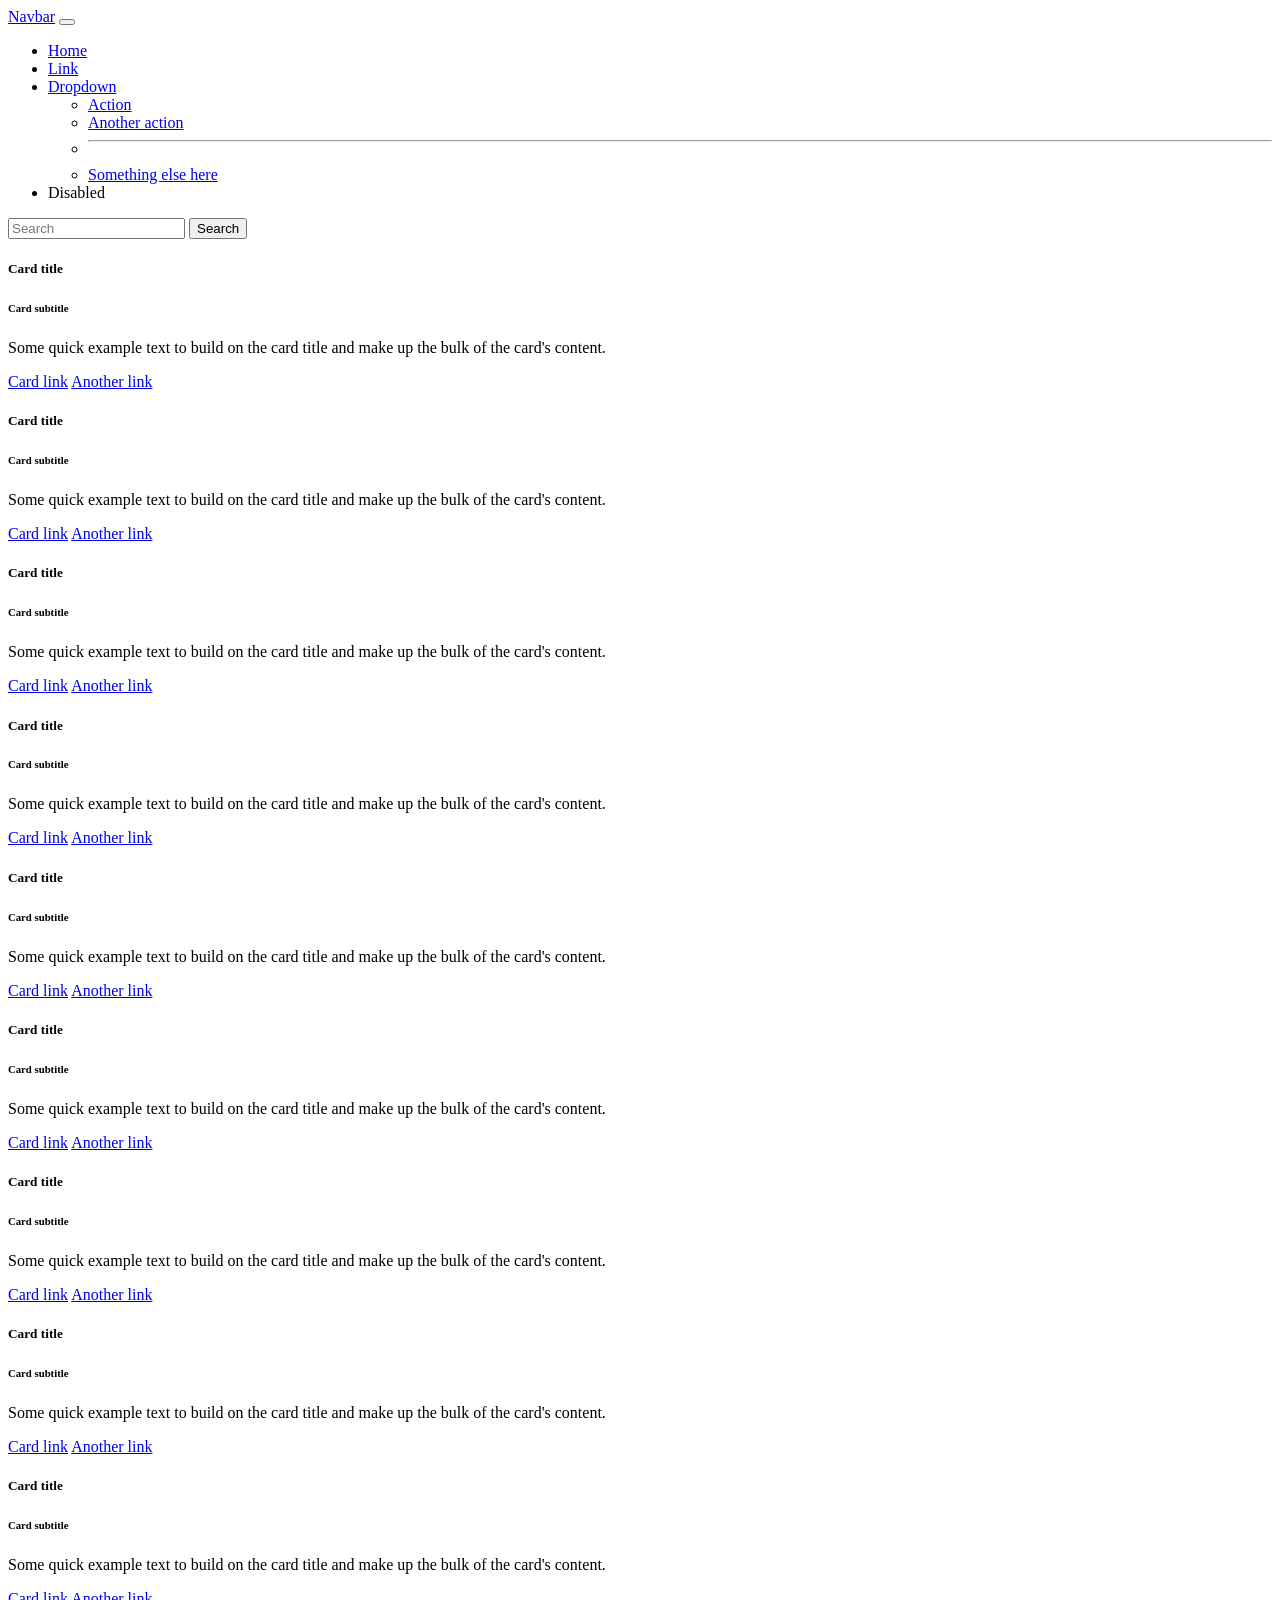
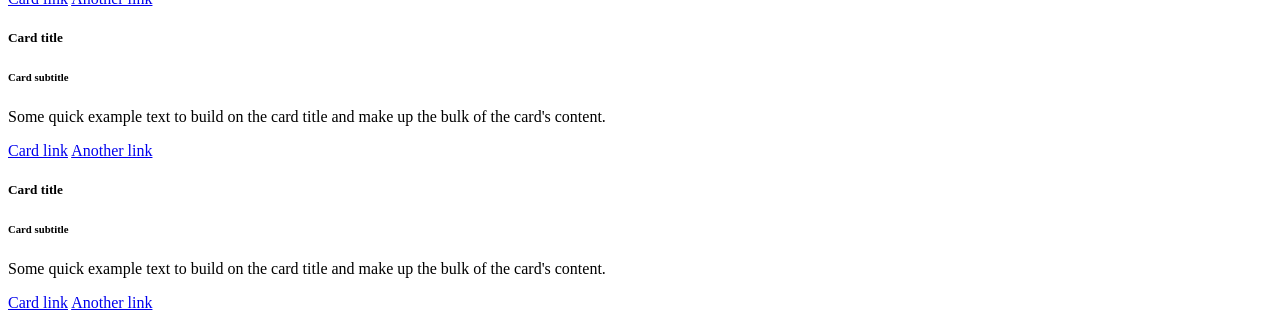
==== restorn/index.html @ 9eb78f7f "commit v1" ====
<!DOCTYPE html>
<html lang="en">
<head>
    <meta charset="UTF-8">
    <meta name="viewport" content="width=device-width, initial-scale=1.0">
    <title>Document</title>

    <!-- css files -->
     <link href="css/all.min.css" rel="stylesheet">
     <link href="css/bootstrap.min.css" rel="stylesheet">
     <link href="css/index.css" rel="styleshet">
</head>
<body>
    <main>
      <!-- start header -->
      <header class="header" id="header">
        <!-- start nav -->
        <nav class="navbar navbar-expand-lg bg-body-tertiary">
        <div class="container">
          <a class="navbar-brand" href="#">Navbar</a>
          <button class="navbar-toggler" type="button" data-bs-toggle="collapse" data-bs-target="#navbarSupportedContent" aria-controls="navbarSupportedContent" aria-expanded="false" aria-label="Toggle navigation">
            <span class="navbar-toggler-icon"></span>
          </button>
          <div class="collapse navbar-collapse" id="navbarSupportedContent">
            <ul class="navbar-nav me-auto mb-2 mb-lg-0">
              <li class="nav-item">
                <a class="nav-link active" aria-current="page" href="#">Home</a>
              </li>
              <li class="nav-item">
                <a class="nav-link" href="#">Link</a>
              </li>
              <li class="nav-item dropdown">
                <a class="nav-link dropdown-toggle" href="#" role="button" data-bs-toggle="dropdown" aria-expanded="false">
                  Dropdown
                </a>
                <ul class="dropdown-menu">
                  <li><a class="dropdown-item" href="#">Action</a></li>
                  <li><a class="dropdown-item" href="#">Another action</a></li>
                  <li><hr class="dropdown-divider"></li>
                  <li><a class="dropdown-item" href="#">Something else here</a></li>
                </ul>
              </li>
              <li class="nav-item">
                <a class="nav-link disabled" aria-disabled="true">Disabled</a>
              </li>
            </ul>
            <form class="d-flex" role="search">
              <input class="form-control me-2" type="search" placeholder="Search" aria-label="Search">
              <button class="btn btn-outline-success" type="submit">Search</button>
            </form>
          </div>
        </div>
        </nav>
        <!-- end nav -->

        <!-- start carousel -->
        <div class="carousel">
          <div class="container">
            <div class="row">

              <!-- content -->
               <div class="content">

               </div>

              <!-- image animation -->
               <div class="image-ani">

               </div> 
            </div>
          </div>
        </div>
        <!-- end carousel -->
      </header>
      <!-- end header -->

      <!-- start service -->
       <section class="service" id="service">
        <div class="container">
          <div class="row">

            <!-- service-card -->
             <div class="service-card d-flex flex-column flex-md-row gap-3">
              <div class="card" col-12 col-md-6 col-lg-3 border-0">
                <div class="card-body">
                  <h5 class="card-title">Card title</h5>
                  <h6 class="card-subtitle mb-2 text-body-secondary">Card subtitle</h6>
                  <p class="card-text">Some quick example text to build on the card title and make up the bulk of the card's content.</p>
                  <a href="#" class="card-link">Card link</a>
                  <a href="#" class="card-link">Another link</a>
                </div>
              </div>
              <div class="card" col-12 col-md-6 col-lg-3 border-0>
                <div class="card-body">
                  <h5 class="card-title">Card title</h5>
                  <h6 class="card-subtitle mb-2 text-body-secondary">Card subtitle</h6>
                  <p class="card-text">Some quick example text to build on the card title and make up the bulk of the card's content.</p>
                  <a href="#" class="card-link">Card link</a>
                  <a href="#" class="card-link">Another link</a>
                </div>
              </div>
              <div class="card" col-12 col-md-6 col-lg-3 border-0>
                <div class="card-body">
                  <h5 class="card-title">Card title</h5>
                  <h6 class="card-subtitle mb-2 text-body-secondary">Card subtitle</h6>
                  <p class="card-text">Some quick example text to build on the card title and make up the bulk of the card's content.</p>
                  <a href="#" class="card-link">Card link</a>
                  <a href="#" class="card-link">Another link</a>
                </div>
              </div>
              <div class="card" col-12 col-md-6 col-lg-3 border-0>
                <div class="card-body">
                  <h5 class="card-title">Card title</h5>
                  <h6 class="card-subtitle mb-2 text-body-secondary">Card subtitle</h6>
                  <p class="card-text">Some quick example text to build on the card title and make up the bulk of the card's content.</p>
                  <a href="#" class="card-link">Card link</a>
                  <a href="#" class="card-link">Another link</a>
                </div>
              </div>
             </div>
          </div>
        </div>
       </section>

      <!-- start about -->
       <section class="about" id="about">
        <div class="container">
          <div class="row">

            <!-- div -->
            <div>
              <!-- grid -->
              <div class="grid">

              </div>

              <!-- welcome to restorn -->
               <div class="welcome">

               </div>
            </div>
            
          </div>
        </div>
       </section>
      <!-- end about -->

      <!-- start menu -->
       <section class="menu" id="menu">
        <div class="container">
          <div class="row">

            <!-- food-menu -->
             <div class="food-menu">

             </div>
          </div>
        </div>
       </section>
      <!-- end menu -->

      <!-- start book -->
       <section class="book" id="book">
        <div class="container">
          <div class="row">

            <!-- booking a table online -->
            <div class="booking">
              <div class="vidoe">

              </div>

              <div class="form">

              </div>
            </div>
          </div>
        </div>
       </section>
      <!-- end book -->

      <!-- start team -->
       <section class="team" id="team">
        <div class="container">
          <div class="row">

            <!-- our masters chefs -->
            <div class="team-member d-flex flex-column flex-md-row gap-3">
              <div class="card" col-12 col-md-6 col-lg-3 border-0">
                <div class="card-body">
                  <h5 class="card-title">Card title</h5>
                  <h6 class="card-subtitle mb-2 text-body-secondary">Card subtitle</h6>
                  <p class="card-text">Some quick example text to build on the card title and make up the bulk of the card's content.</p>
                  <a href="#" class="card-link">Card link</a>
                  <a href="#" class="card-link">Another link</a>
                </div>
              </div>
              <div class="card" col-12 col-md-6 col-lg-3 border-0>
                <div class="card-body">
                  <h5 class="card-title">Card title</h5>
                  <h6 class="card-subtitle mb-2 text-body-secondary">Card subtitle</h6>
                  <p class="card-text">Some quick example text to build on the card title and make up the bulk of the card's content.</p>
                  <a href="#" class="card-link">Card link</a>
                  <a href="#" class="card-link">Another link</a>
                </div>
              </div>
              <div class="card" col-12 col-md-6 col-lg-3 border-0>
                <div class="card-body">
                  <h5 class="card-title">Card title</h5>
                  <h6 class="card-subtitle mb-2 text-body-secondary">Card subtitle</h6>
                  <p class="card-text">Some quick example text to build on the card title and make up the bulk of the card's content.</p>
                  <a href="#" class="card-link">Card link</a>
                  <a href="#" class="card-link">Another link</a>
                </div>
              </div>
              <div class="card" col-12 col-md-6 col-lg-3 border-0>
                <div class="card-body">
                  <h5 class="card-title">Card title</h5>
                  <h6 class="card-subtitle mb-2 text-body-secondary">Card subtitle</h6>
                  <p class="card-text">Some quick example text to build on the card title and make up the bulk of the card's content.</p>
                  <a href="#" class="card-link">Card link</a>
                  <a href="#" class="card-link">Another link</a>
                </div>
              </div>
            </div>
          </div>
        </div>
       </section>
      <!-- end team -->

      <!-- start clients -->
       <section class="clients" id="clients">
        <div class="container">
          <div class="row">
            
            <!-- our clients say -->
            <div class="our-clients d-flex flex-column flex-md-row gap-3">
              <div class="card" col-12 col-lg-4 border-0>
                <div class="card-body">
                  <h5 class="card-title">Card title</h5>
                  <h6 class="card-subtitle mb-2 text-body-secondary">Card subtitle</h6>
                  <p class="card-text">Some quick example text to build on the card title and make up the bulk of the card's content.</p>
                  <a href="#" class="card-link">Card link</a>
                  <a href="#" class="card-link">Another link</a>
                </div>
              </div>
              <div class="card" col-12 col-lg-4 border-0>
                <div class="card-body">
                  <h5 class="card-title">Card title</h5>
                  <h6 class="card-subtitle mb-2 text-body-secondary">Card subtitle</h6>
                  <p class="card-text">Some quick example text to build on the card title and make up the bulk of the card's content.</p>
                  <a href="#" class="card-link">Card link</a>
                  <a href="#" class="card-link">Another link</a>
                </div>
              </div>
              <div class="card" col-12 col-lg-4 border-0>
                <div class="card-body">
                  <h5 class="card-title">Card title</h5>
                  <h6 class="card-subtitle mb-2 text-body-secondary">Card subtitle</h6>
                  <p class="card-text">Some quick example text to build on the card title and make up the bulk of the card's content.</p>
                  <a href="#" class="card-link">Card link</a>
                  <a href="#" class="card-link">Another link</a>
                </div>
              </div>
            </div>
          </div>
        </div>
       </section>
      <!-- end clients -->

      <!-- start footer links -->
       <section class="footer-links" id="footer-links">
        <div class="container">
          <div class="row">

            <!-- links -->
             <div class="links">
              <div class="company"></div>
              <div class="contact"></div>
              <div class="opening"></div>
              <div class="newletter"></div>
             </div>
          </div>
        </div>
       </section>
      <!-- end footer links -->

      <!-- start footer -->
       <footer>
        <div class="container">
          <div class="row">

            <!-- box -->
            <div class="box">
              <div class="copyright"></div>
              <div class="links"></div>
            </div>
          </div>
        </div>
       </footer>
      <!-- end footer -->

      <!-- start arrow -->
       <div class="arrow"></div>
      <!-- end arrow -->
    </main>
    
    <!-- scripts -->
     <script src="js/all.min.js"></script>
     <script src="js/bootstrap.bundle.min.js"></script>
     <script src="js/index.js"></script>
</body>
</html>
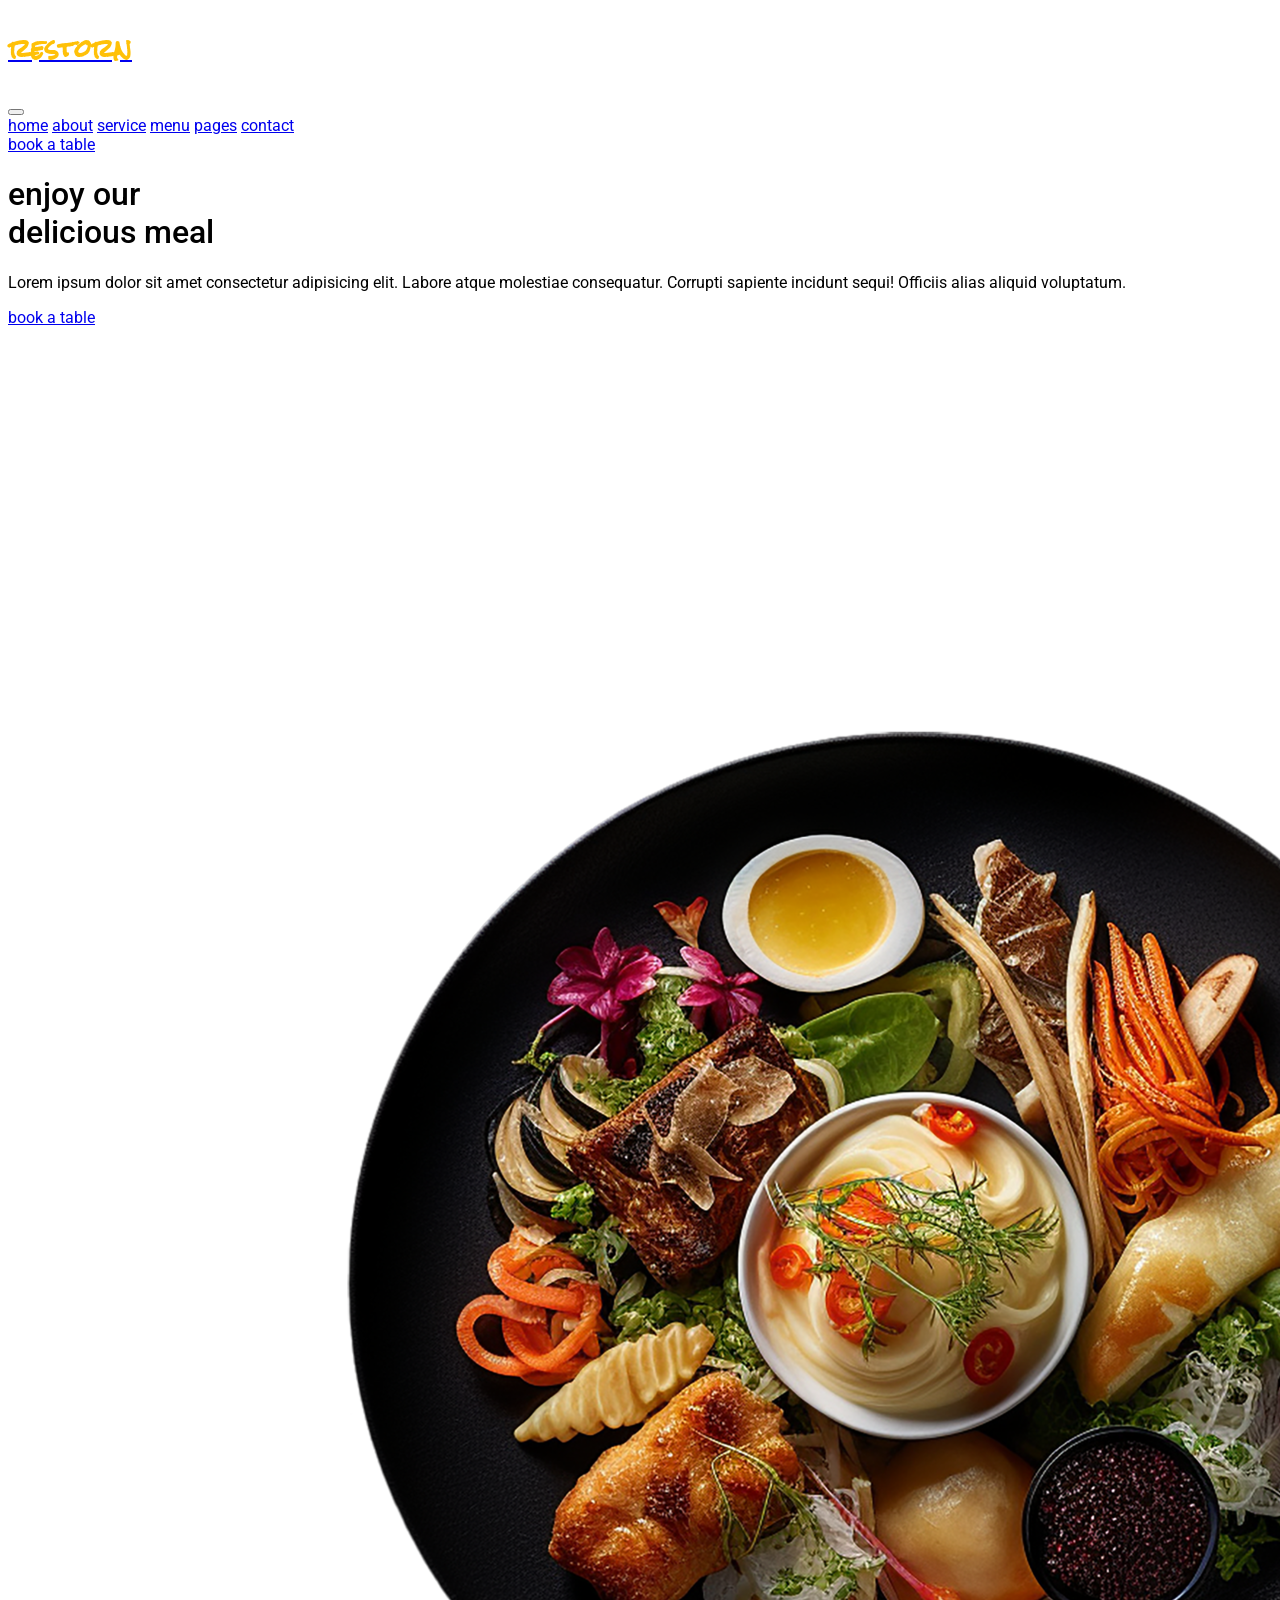
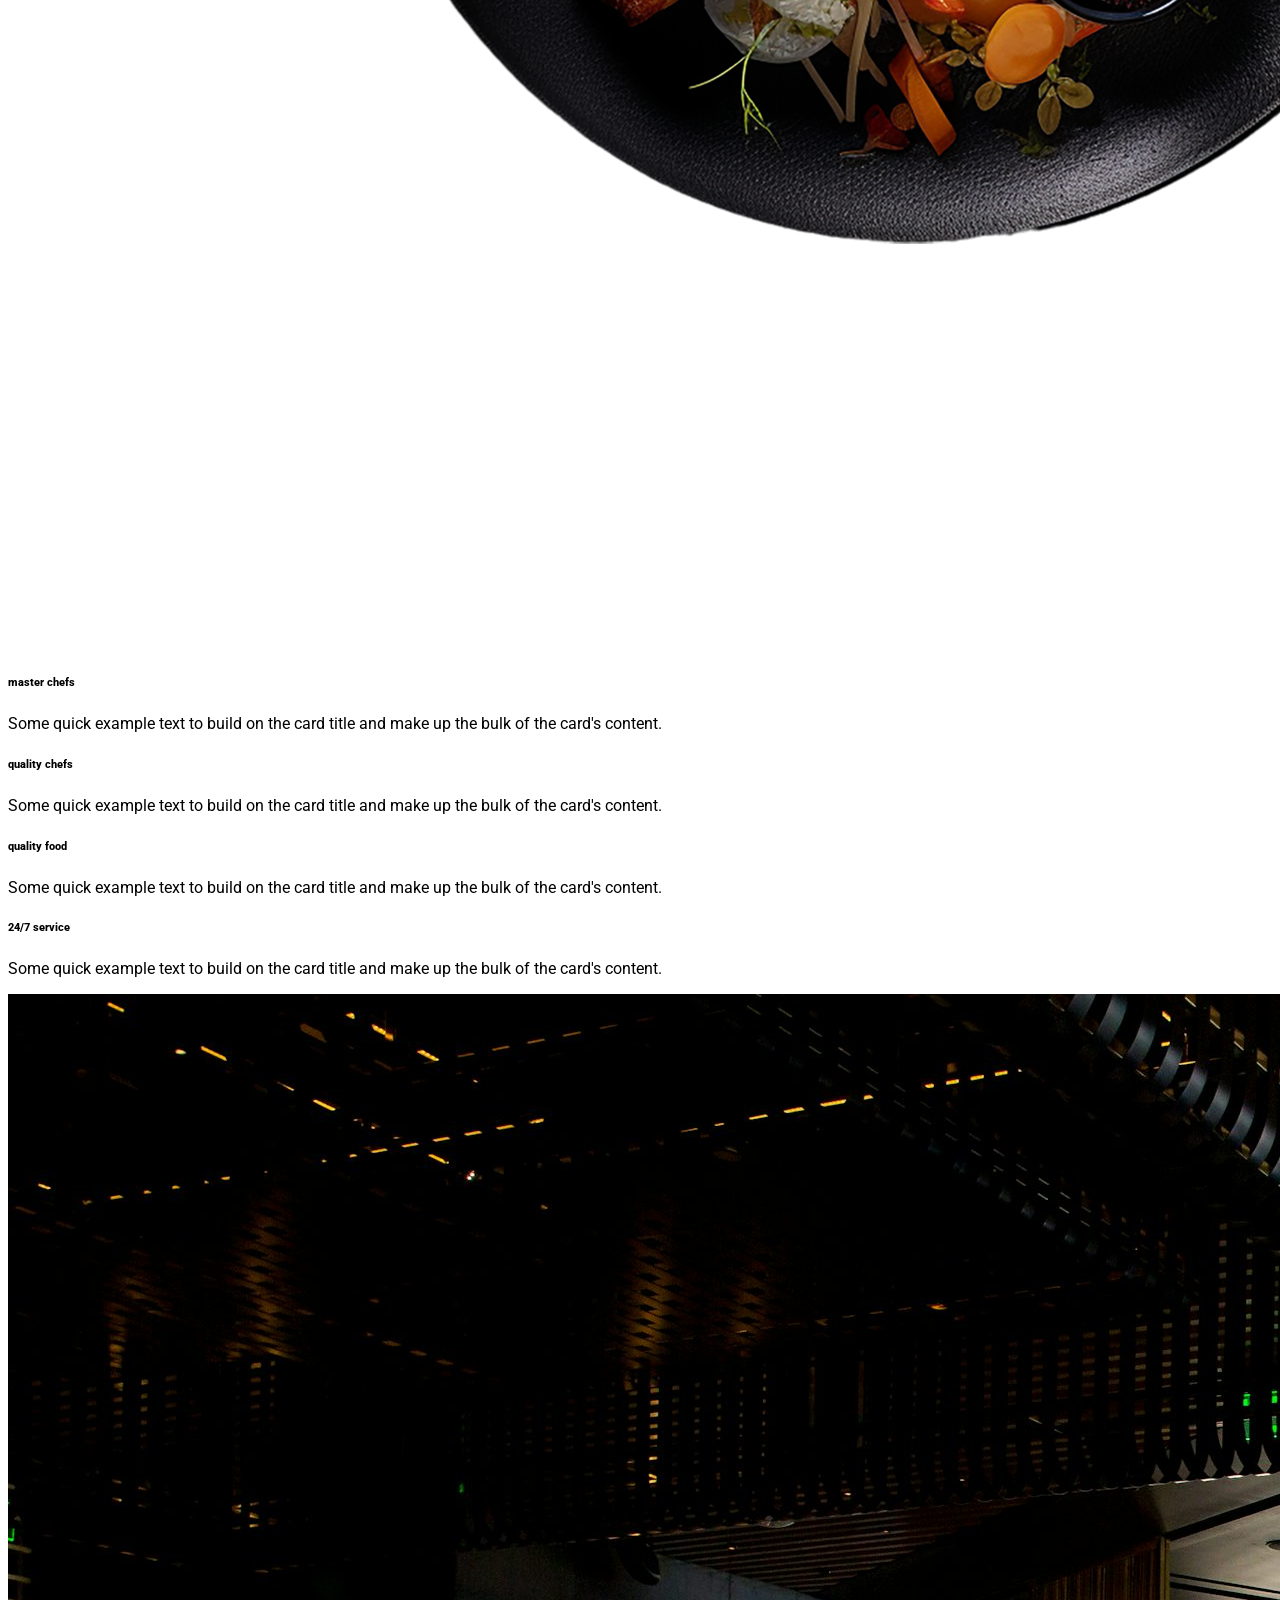
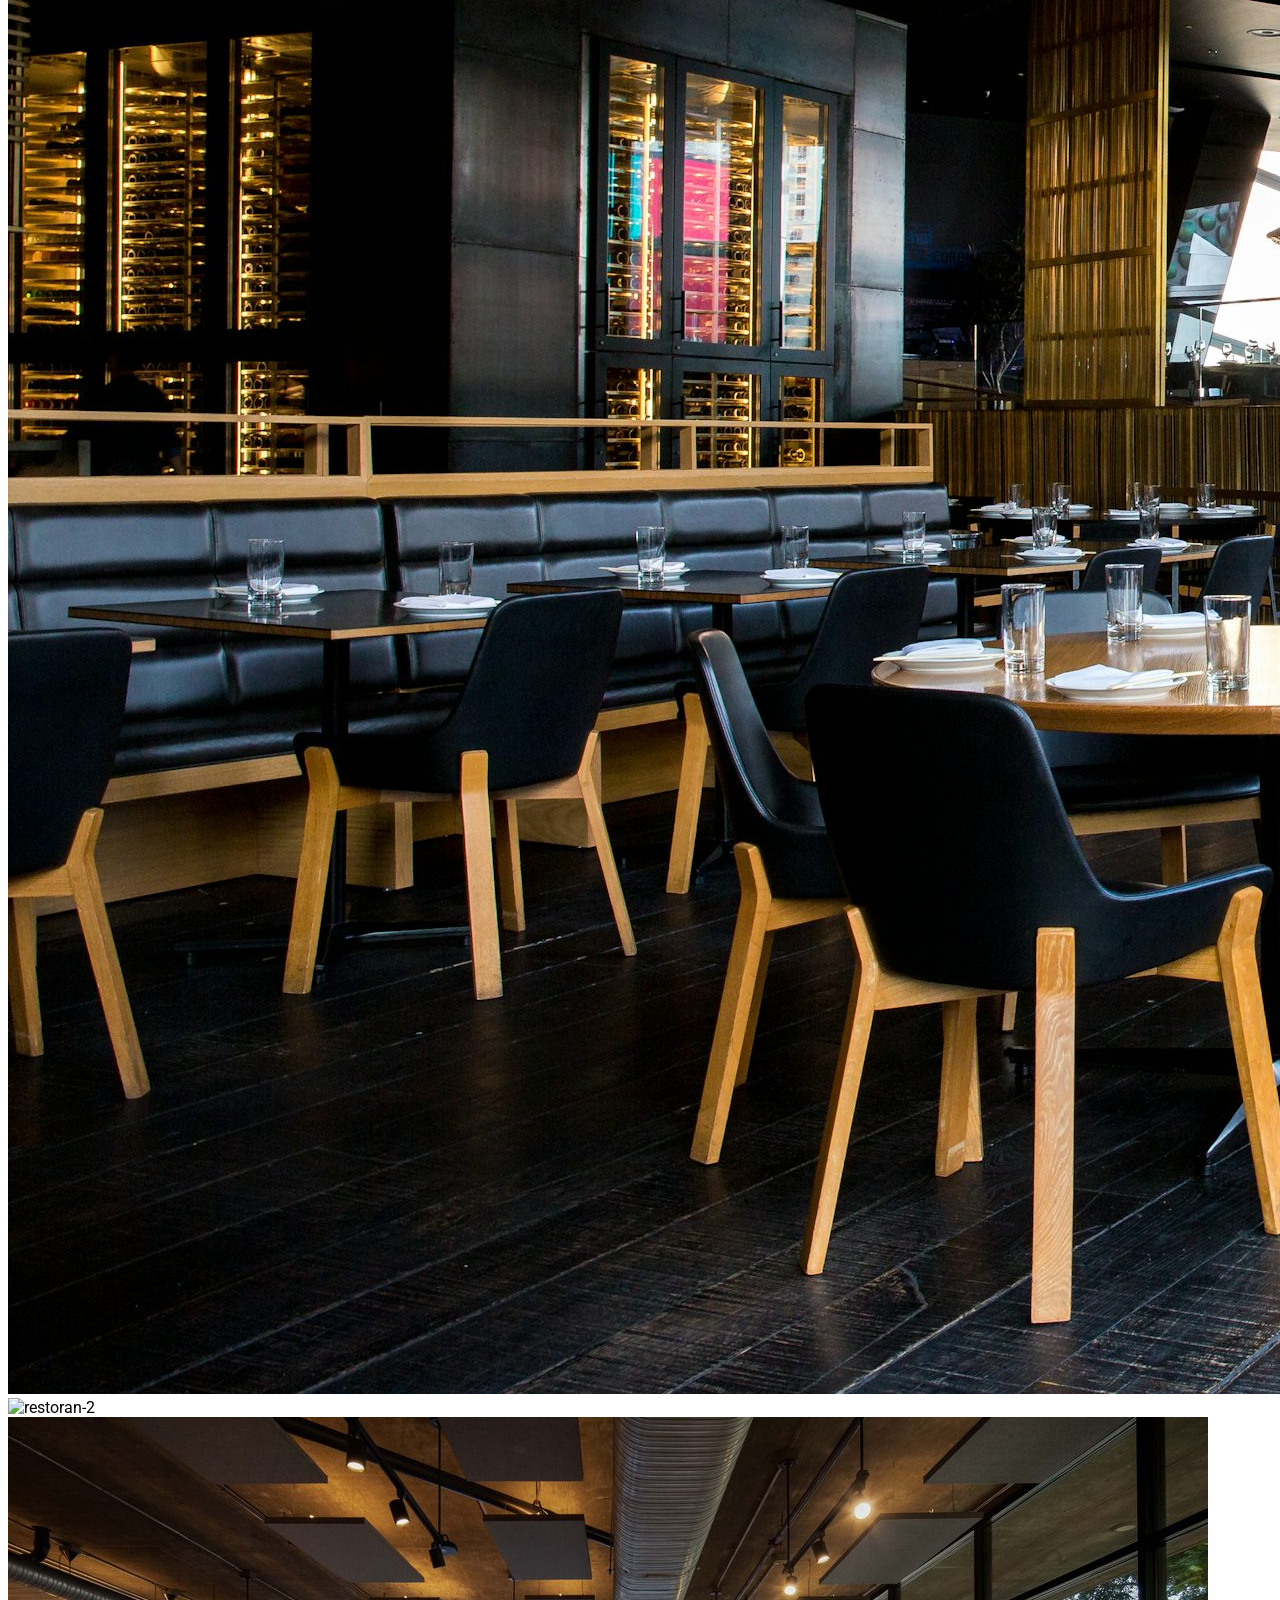
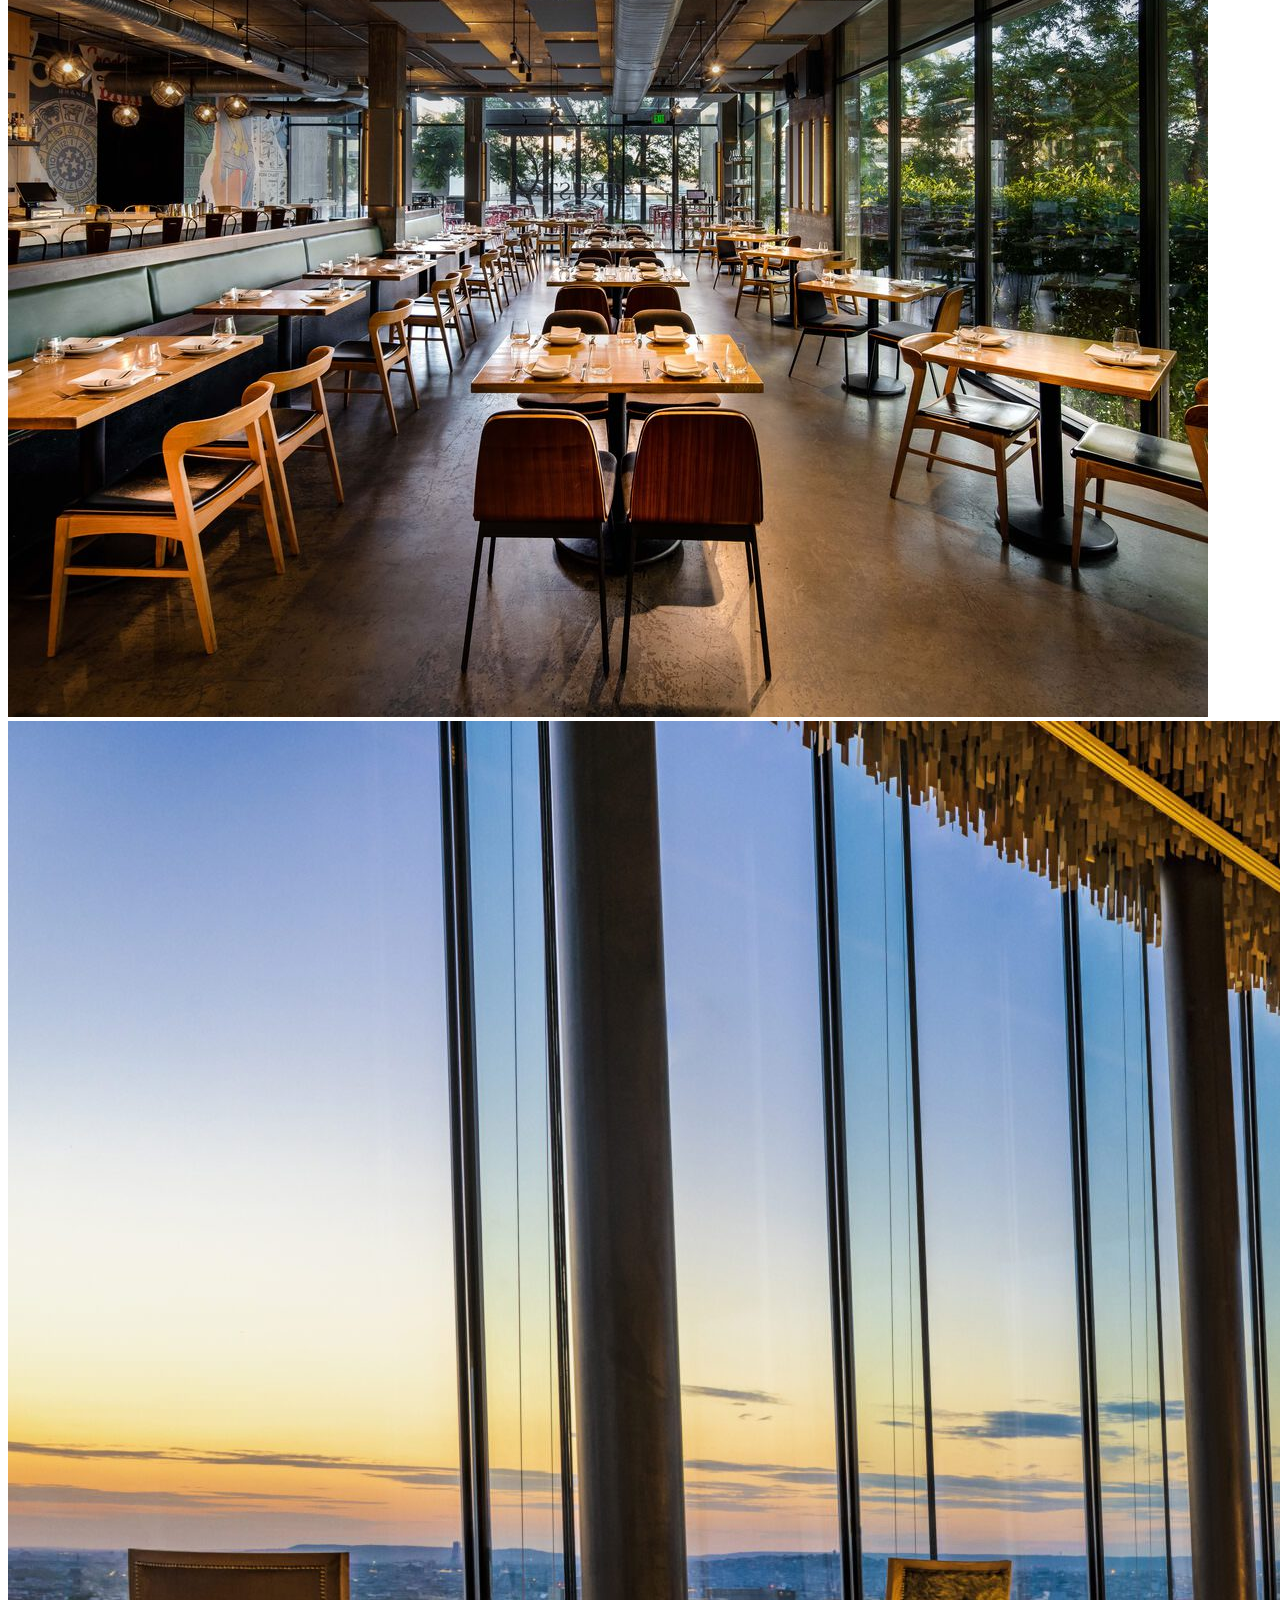
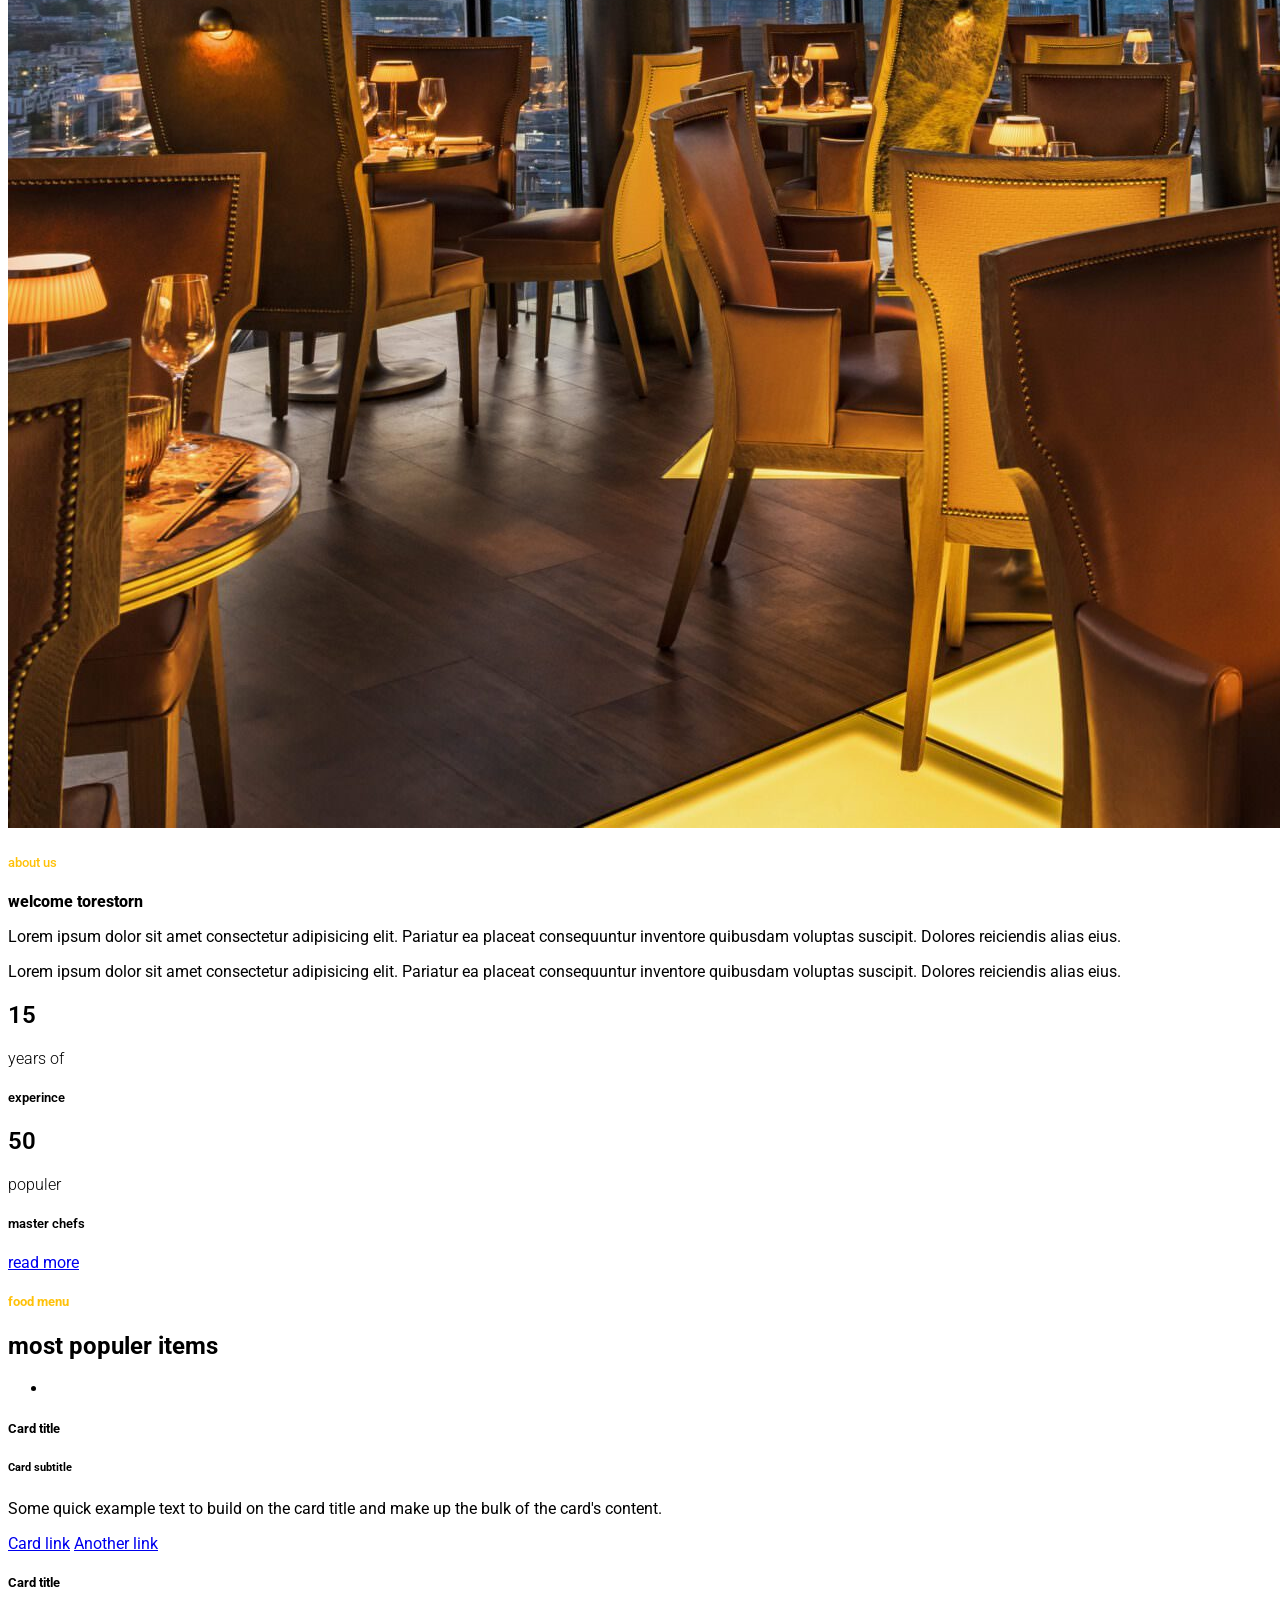
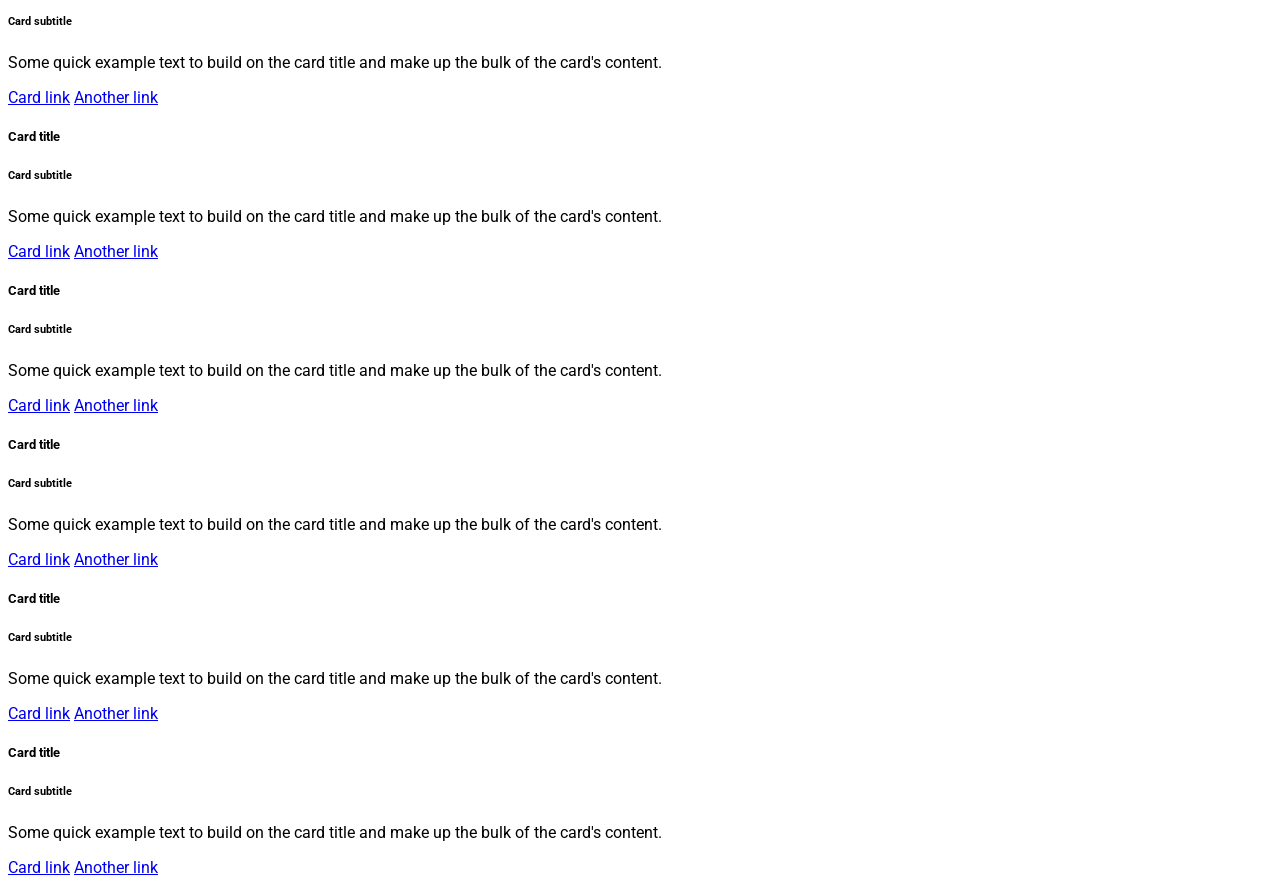
==== commit 36b7df81: "commit v2" ====
--- a/restorn/index.html
+++ b/restorn/index.html
@@ -5,68 +5,70 @@
     <meta name="viewport" content="width=device-width, initial-scale=1.0">
     <title>Document</title>
 
+    <!-- fonts google -->
+     <!-- Roboto >> general font -->
+    <link rel="preconnect" href="https://fonts.googleapis.com">
+    <link rel="preconnect" href="https://fonts.gstatic.com" crossorigin>
+    <link href="https://fonts.googleapis.com/css2?family=Reddit+Sans+Condensed:wght@200..900&family=Roboto:ital,wght@0,100..900;1,100..900&display=swap" rel="stylesheet">
+
+    <!-- Rock Salt >> logo font -->
+    <link rel="preconnect" href="https://fonts.googleapis.com">
+    <link rel="preconnect" href="https://fonts.gstatic.com" crossorigin>
+    <link href="https://fonts.googleapis.com/css2?family=Reddit+Sans+Condensed:wght@200..900&family=Roboto:ital,wght@0,100..900;1,100..900&family=Rock+Salt&display=swap" rel="stylesheet">
     <!-- css files -->
      <link href="css/all.min.css" rel="stylesheet">
      <link href="css/bootstrap.min.css" rel="stylesheet">
-     <link href="css/index.css" rel="styleshet">
+     <link href="css/index.css" rel="stylesheet">
 </head>
 <body>
     <main>
       <!-- start header -->
       <header class="header" id="header">
         <!-- start nav -->
-        <nav class="navbar navbar-expand-lg bg-body-tertiary">
-        <div class="container">
-          <a class="navbar-brand" href="#">Navbar</a>
-          <button class="navbar-toggler" type="button" data-bs-toggle="collapse" data-bs-target="#navbarSupportedContent" aria-controls="navbarSupportedContent" aria-expanded="false" aria-label="Toggle navigation">
-            <span class="navbar-toggler-icon"></span>
-          </button>
-          <div class="collapse navbar-collapse" id="navbarSupportedContent">
-            <ul class="navbar-nav me-auto mb-2 mb-lg-0">
-              <li class="nav-item">
-                <a class="nav-link active" aria-current="page" href="#">Home</a>
-              </li>
-              <li class="nav-item">
-                <a class="nav-link" href="#">Link</a>
-              </li>
-              <li class="nav-item dropdown">
-                <a class="nav-link dropdown-toggle" href="#" role="button" data-bs-toggle="dropdown" aria-expanded="false">
-                  Dropdown
-                </a>
-                <ul class="dropdown-menu">
-                  <li><a class="dropdown-item" href="#">Action</a></li>
-                  <li><a class="dropdown-item" href="#">Another action</a></li>
-                  <li><hr class="dropdown-divider"></li>
-                  <li><a class="dropdown-item" href="#">Something else here</a></li>
-                </ul>
-              </li>
-              <li class="nav-item">
-                <a class="nav-link disabled" aria-disabled="true">Disabled</a>
-              </li>
-            </ul>
-            <form class="d-flex" role="search">
-              <input class="form-control me-2" type="search" placeholder="Search" aria-label="Search">
-              <button class="btn btn-outline-success" type="submit">Search</button>
-            </form>
-          </div>
-        </div>
+        <nav class="navbar navbar-expand-lg navbar-dark bg-dark px-4 px-lg-3">
+          <div class="container">
+            <a class="navbar-brand p-0" href="#header">
+              <h1 class="text-primary m-0"><!-- logo -->
+                <span><i class="fa-solid fa-utensils light-color"></i></span>
+                <span class="text-capitalize logo-font light-color px-3">restorn</span>
+              </h1>
+            </a>
+            <button class="navbar-toggler" type="submit"><!-- bar for collapse -->
+              <span class="fa fa-bars"></span>
+            </button>
+            <div class="collapse navbar-collapse" id="navbarCollapse"><!-- links -->
+              <div class="navbar-nav ms-auto py-0 pe-4">
+                <a href="#" class="nav-item nav-link active text-capitalize">home</a>
+                <a href="#" class="nav-item nav-link text-capitalize">about</a>
+                <a href="#" class="nav-item nav-link text-capitalize">service</a>
+                <a href="#" class="nav-item nav-link text-capitalize">menu</a>
+                <a href="#" class="nav-item nav-link text-capitalize">pages</a>
+                <a href="#" class="nav-item nav-link text-capitalize">contact</a>
+              </div>
+              <a href="#" class="btn btn-warning btn-shape-border py-2 px-4 text-capitalize">book a table</a>
+              
+            </div>
+          </div>
         </nav>
         <!-- end nav -->
 
         <!-- start carousel -->
-        <div class="carousel">
+        <div class="carousel bg-dark mb-5 py-5">
           <div class="container">
-            <div class="row">
-
-              <!-- content -->
-               <div class="content">
-
-               </div>
-
-              <!-- image animation -->
-               <div class="image-ani">
-
-               </div> 
+            <div class="row align-items-center">
+              <div class="content col-lg-6 text-center text-lg-start"><!-- content -->
+                <h1 class="display-3 text-white animated text-capitalize bold-500">
+                  enjoy our
+                  <br>
+                  delicious meal
+                </h1>
+                <p class="text-white animated mb-4 pb-2">Lorem ipsum dolor sit amet consectetur adipisicing elit. Labore atque molestiae consequatur. Corrupti sapiente incidunt sequi! Officiis alias aliquid voluptatum.</p>
+                <a href="#" class="btn btn-warning py-sm-3 px-sm-5 text-capitalize btn-shape-border">book a table</a>
+              </div>
+
+              <div class="image col-lg-6 text-center text-lg-end overflow-hidden"><!-- image animation -->
+                <img src="assets/images/cover-animation.png" alt="Food Healthy" class="img-fluid w-100">
+              </div> 
             </div>
           </div>
         </div>
@@ -75,47 +77,39 @@
       <!-- end header -->
 
       <!-- start service -->
-       <section class="service" id="service">
-        <div class="container">
-          <div class="row">
+       <section class="service py-5" id="service">
+        <div class="container">
+          <div class="row g-4">
 
             <!-- service-card -->
-             <div class="service-card d-flex flex-column flex-md-row gap-3">
-              <div class="card" col-12 col-md-6 col-lg-3 border-0">
-                <div class="card-body">
-                  <h5 class="card-title">Card title</h5>
-                  <h6 class="card-subtitle mb-2 text-body-secondary">Card subtitle</h6>
-                  <p class="card-text">Some quick example text to build on the card title and make up the bulk of the card's content.</p>
-                  <a href="#" class="card-link">Card link</a>
-                  <a href="#" class="card-link">Another link</a>
-                </div>
-              </div>
-              <div class="card" col-12 col-md-6 col-lg-3 border-0>
-                <div class="card-body">
-                  <h5 class="card-title">Card title</h5>
-                  <h6 class="card-subtitle mb-2 text-body-secondary">Card subtitle</h6>
-                  <p class="card-text">Some quick example text to build on the card title and make up the bulk of the card's content.</p>
-                  <a href="#" class="card-link">Card link</a>
-                  <a href="#" class="card-link">Another link</a>
-                </div>
-              </div>
-              <div class="card" col-12 col-md-6 col-lg-3 border-0>
-                <div class="card-body">
-                  <h5 class="card-title">Card title</h5>
-                  <h6 class="card-subtitle mb-2 text-body-secondary">Card subtitle</h6>
-                  <p class="card-text">Some quick example text to build on the card title and make up the bulk of the card's content.</p>
-                  <a href="#" class="card-link">Card link</a>
-                  <a href="#" class="card-link">Another link</a>
-                </div>
-              </div>
-              <div class="card" col-12 col-md-6 col-lg-3 border-0>
-                <div class="card-body">
-                  <h5 class="card-title">Card title</h5>
-                  <h6 class="card-subtitle mb-2 text-body-secondary">Card subtitle</h6>
-                  <p class="card-text">Some quick example text to build on the card title and make up the bulk of the card's content.</p>
-                  <a href="#" class="card-link">Card link</a>
-                  <a href="#" class="card-link">Another link</a>
-                </div>
+             <div class="service-card d-flex flex-column flex-lg-row gap-3">
+              <div class="card col-12 col-lg-3 border-0">
+                <span>
+                  <i class="fa-solid fa-user-tie h1 light-color"></i>
+                  <h6 class="text-capitalize bold-800">master chefs</h6>
+                  <p class="card-text">Some quick example text to build on the card title and make up the bulk of the card's content.</p>
+                </span>
+              </div>
+              <div class="card col-12 col-lg-3 border-0">
+                <span>
+                  <i class="fa-solid fa-utensils h1 light-color"></i>
+                  <h6 class="text-capitalize bold-800">quality chefs</h6>
+                  <p class="card-text">Some quick example text to build on the card title and make up the bulk of the card's content.</p>
+                </span>
+              </div>
+              <div class="card col-12 col-lg-3 border-0">
+                <span>
+                  <i class="fa-solid fa-cart-plus h1 light-color"></i>
+                  <h6 class="text-capitalize bold-800">quality food</h6>
+                  <p class="card-text">Some quick example text to build on the card title and make up the bulk of the card's content.</p>
+                </span>
+              </div>
+              <div class="card col-12 col-lg-3 border-0">
+                <span>
+                  <i class="fa-solid fa-headset h1 light-color"></i>
+                  <h6 class="text-capitalize bold-800">24/7 service</h6>
+                  <p class="card-text">Some quick example text to build on the card title and make up the bulk of the card's content.</p>
+                </span>
               </div>
              </div>
           </div>
@@ -123,35 +117,84 @@
        </section>
 
       <!-- start about -->
-       <section class="about" id="about">
-        <div class="container">
-          <div class="row">
-
-            <!-- div -->
-            <div>
+       <section class="about py-5" id="about">
+        <div class="container">
+          <div class="row g-4 align-items-center">
               <!-- grid -->
-              <div class="grid">
+              <div class="grid col-lg-6">
+                <div class="row g-3 align-items-end mb-3">
+                  <div class="col-6 text-start">
+                    <img src="assets/images/restoran-1.jfif" alt="restoran-1" class="img-fluid w-100 rounded">
+                  </div>
+                  <div class="col-6 text-start">
+                    <img src="assets/images/restoran-2.jpg" alt="restoran-2" class="img-fluid w-75 rounded">
+                  </div>
+                </div>
+                <div class="row g-3 align-items-start">  
+                  <div class="col-6 text-end">
+                    <img src="assets/images/restoran-3.jpg" alt="restoran-3" class="img-fluid w-75 rounded">
+                  </div>
+                  <div class="col-6 text-end">
+                    <img src="assets/images/restoran-4.jpg" alt="restoran-4" class="img-fluid w-100 rounded">
+                  </div>
+                </div>
 
               </div>
 
               <!-- welcome to restorn -->
-               <div class="welcome">
-
-               </div>
+               <div class="welcome col-lg-6">
+                <h5 class="text-capitalize text-start bold-500 me-2 light-color">about us</h5>
+                <span class="text-capitalize h1 mb-4 d-block bold-800">welcome to<i class="fa-solid fa-utensils light-color px-2"></i>restorn</span>
+                <p class="mb-4">Lorem ipsum dolor sit amet consectetur adipisicing elit. Pariatur ea placeat consequuntur inventore quibusdam voluptas suscipit. Dolores reiciendis alias eius.</p>
+                <p class="mb-4">Lorem ipsum dolor sit amet consectetur adipisicing elit. Pariatur ea placeat consequuntur inventore quibusdam voluptas suscipit. Dolores reiciendis alias eius.</p>
+                <div class="row g-4 mb-4">
+                  <div class="col-sm-6">
+                    <div class="d-flex align-items-center border-start border-5 border-warning px-3">
+                      <h1 class="text-warning flex-shrink-0 mb-0 display-5 bold-600">15</h1>
+                      <div class="ps-4 h5 mb-0">
+                        <p class="mb-0 text-capitalize bold-300">years of</p>
+                        <h5 class="mb-0 text-uppercase bold-600">experince</h5>
+                      </div>
+                    </div>
+                  </div>
+                  <div class="col-sm-6">
+                    <div class="d-flex align-items-center border-start border-5 border-warning px-3">
+                      <h1 class="text-warning flex-shrink-0 mb-0 display-5 bold-600">50</h1>
+                      <div class="ps-4 h5 mb-0">
+                        <p class="mb-0 text-capitalize bold-300">populer</p>
+                        <h5 class="mb-0 text-uppercase bold-600">master chefs</h5>
+                      </div>
+                    </div>
+                  </div>
+                  <div>
+                    <a href="#" class="btn btn-warning py-3 mt-4 text-capitalize btn-shape-border col-12 col-lg-3">read more</a>
+                  </div>
+                </div>
+              </div>    
+          </div>
+        </div>
+       </section>
+      <!-- end about -->
+
+      <!-- start menu -->
+       <section class="menu py-5" id="menu">
+        <div class="container">
+          <div class="row">
+            <div class="title mb-5">
+              <h5 class="text-capitalize text-center light-color">food menu</h5>
+              <h2 class="text-capitalize text-center bold-700">most populer items</h2>
             </div>
             
-          </div>
-        </div>
-       </section>
-      <!-- end about -->
-
-      <!-- start menu -->
-       <section class="menu" id="menu">
-        <div class="container">
-          <div class="row">
-
             <!-- food-menu -->
-             <div class="food-menu">
+             <div class="food-menu tab-class text-center fadeInUp" data-wow-delay="">
+              <ul class="nav nav-pills d-inline-flex justify-content-center border-bottom mb-5">
+                <li class="nav-item">
+                  <a href="#" class="d-flex align-items-center text-start mx-3 pb-3">
+                    <i class="fa-solid fa-burger text-warning h1"></i>
+                  </a>
+                </li>
+                
+              </ul>
 
              </div>
           </div>
@@ -185,7 +228,7 @@
           <div class="row">
 
             <!-- our masters chefs -->
-            <div class="team-member d-flex flex-column flex-md-row gap-3">
+            <div class="team-member d-flex flex-column flex-sm-row gap-3">
               <div class="card" col-12 col-md-6 col-lg-3 border-0">
                 <div class="card-body">
                   <h5 class="card-title">Card title</h5>
--- a/restorn/css/index.css
+++ b/restorn/css/index.css
@@ -0,0 +1,52 @@
+/* public css */
+body{
+    font-family: "Roboto", sans-serif;
+}
+
+/* fonts */
+.logo-font{
+    font-family: "Rock Salt", cursive;
+}
+.bold-100{
+    font-weight: 100;
+}
+.bold-200{
+    font-weight: 200;
+}
+.bold-300{
+    font-weight: 300;
+}
+.bold-400{
+    font-weight: 400;
+}
+.bold-500{
+    font-weight: 500;
+}
+.bold-600{
+    font-weight: 600;
+}
+.bold-700{
+    font-weight: 700;
+}
+.bold-800{
+    font-weight: 800;
+}
+.bold-900{
+    font-weight: 900;
+}
+
+/* colors */
+.light-color{
+    color: #ffc108;
+}
+.bg-light-color{
+    color: #ffc108;
+}
+
+/* btn */
+.btn-shape-border{
+    border-radius: 0;
+}
+a{
+
+}
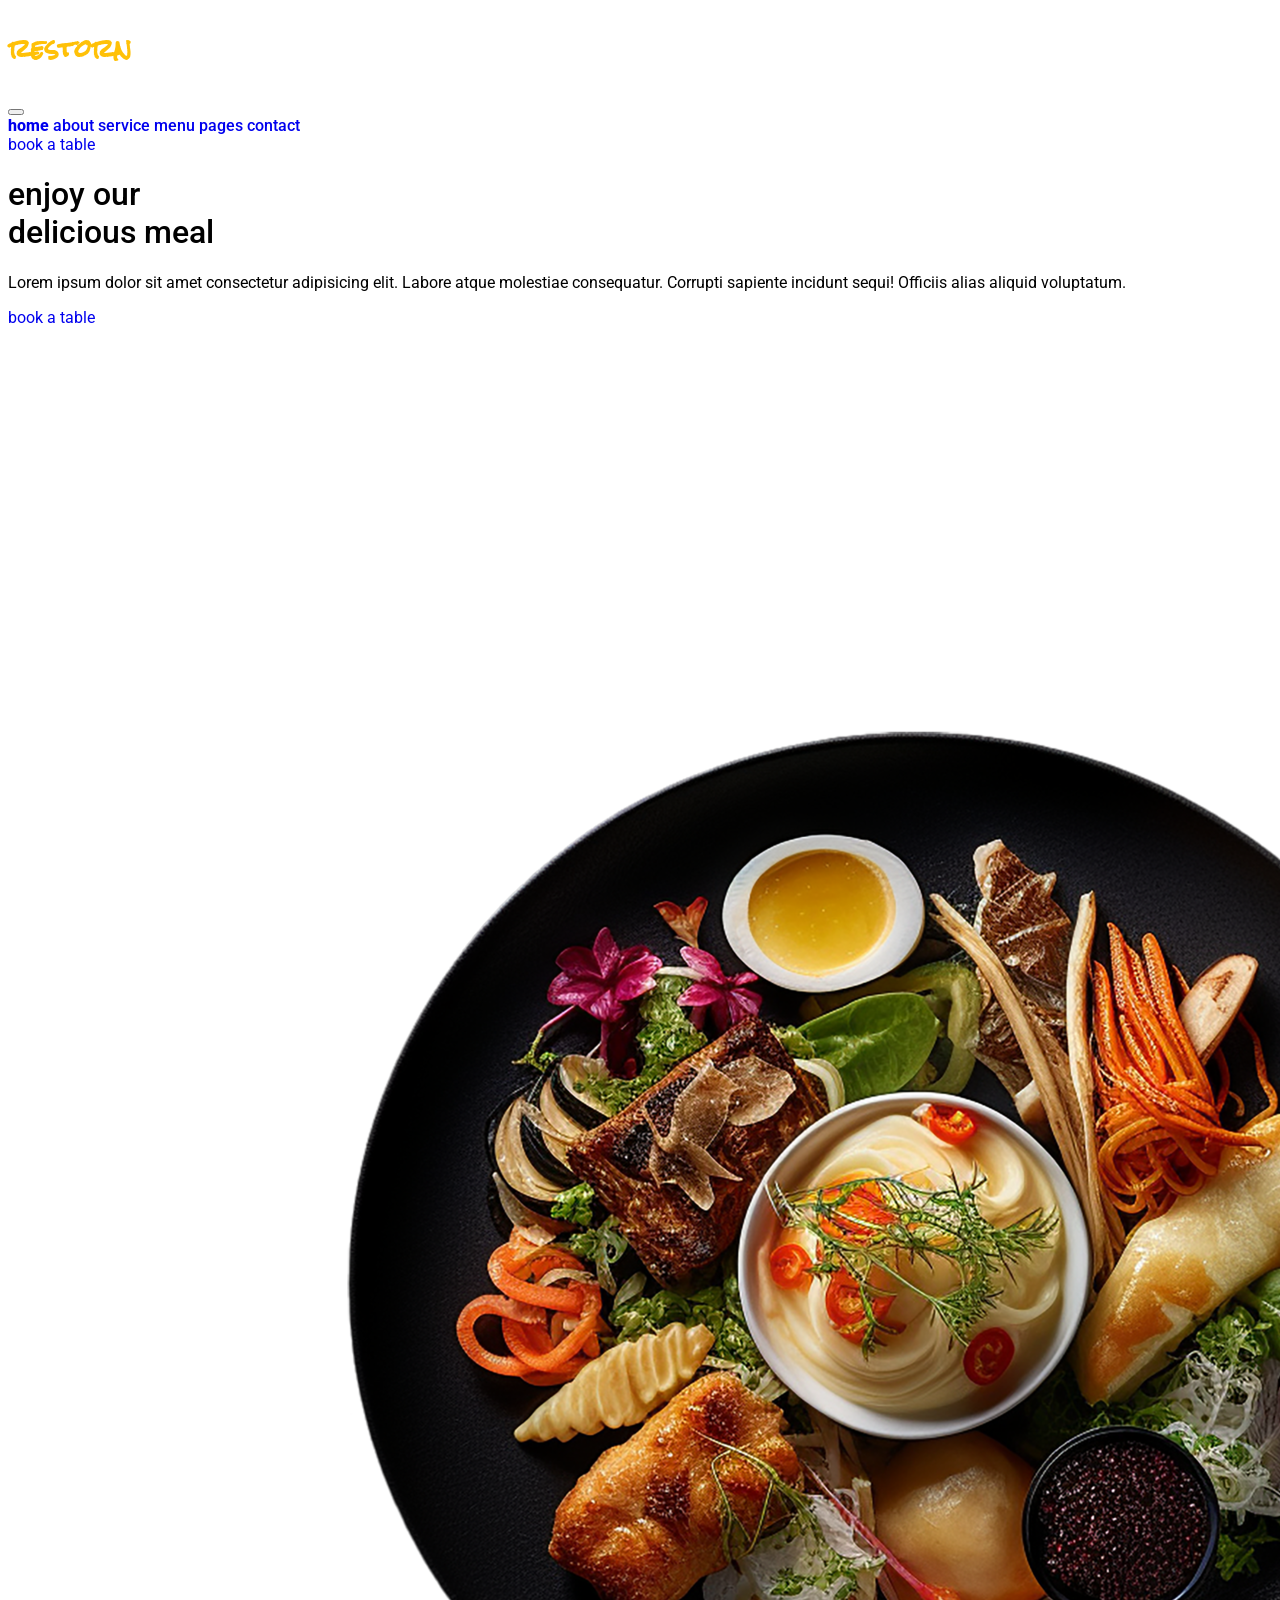
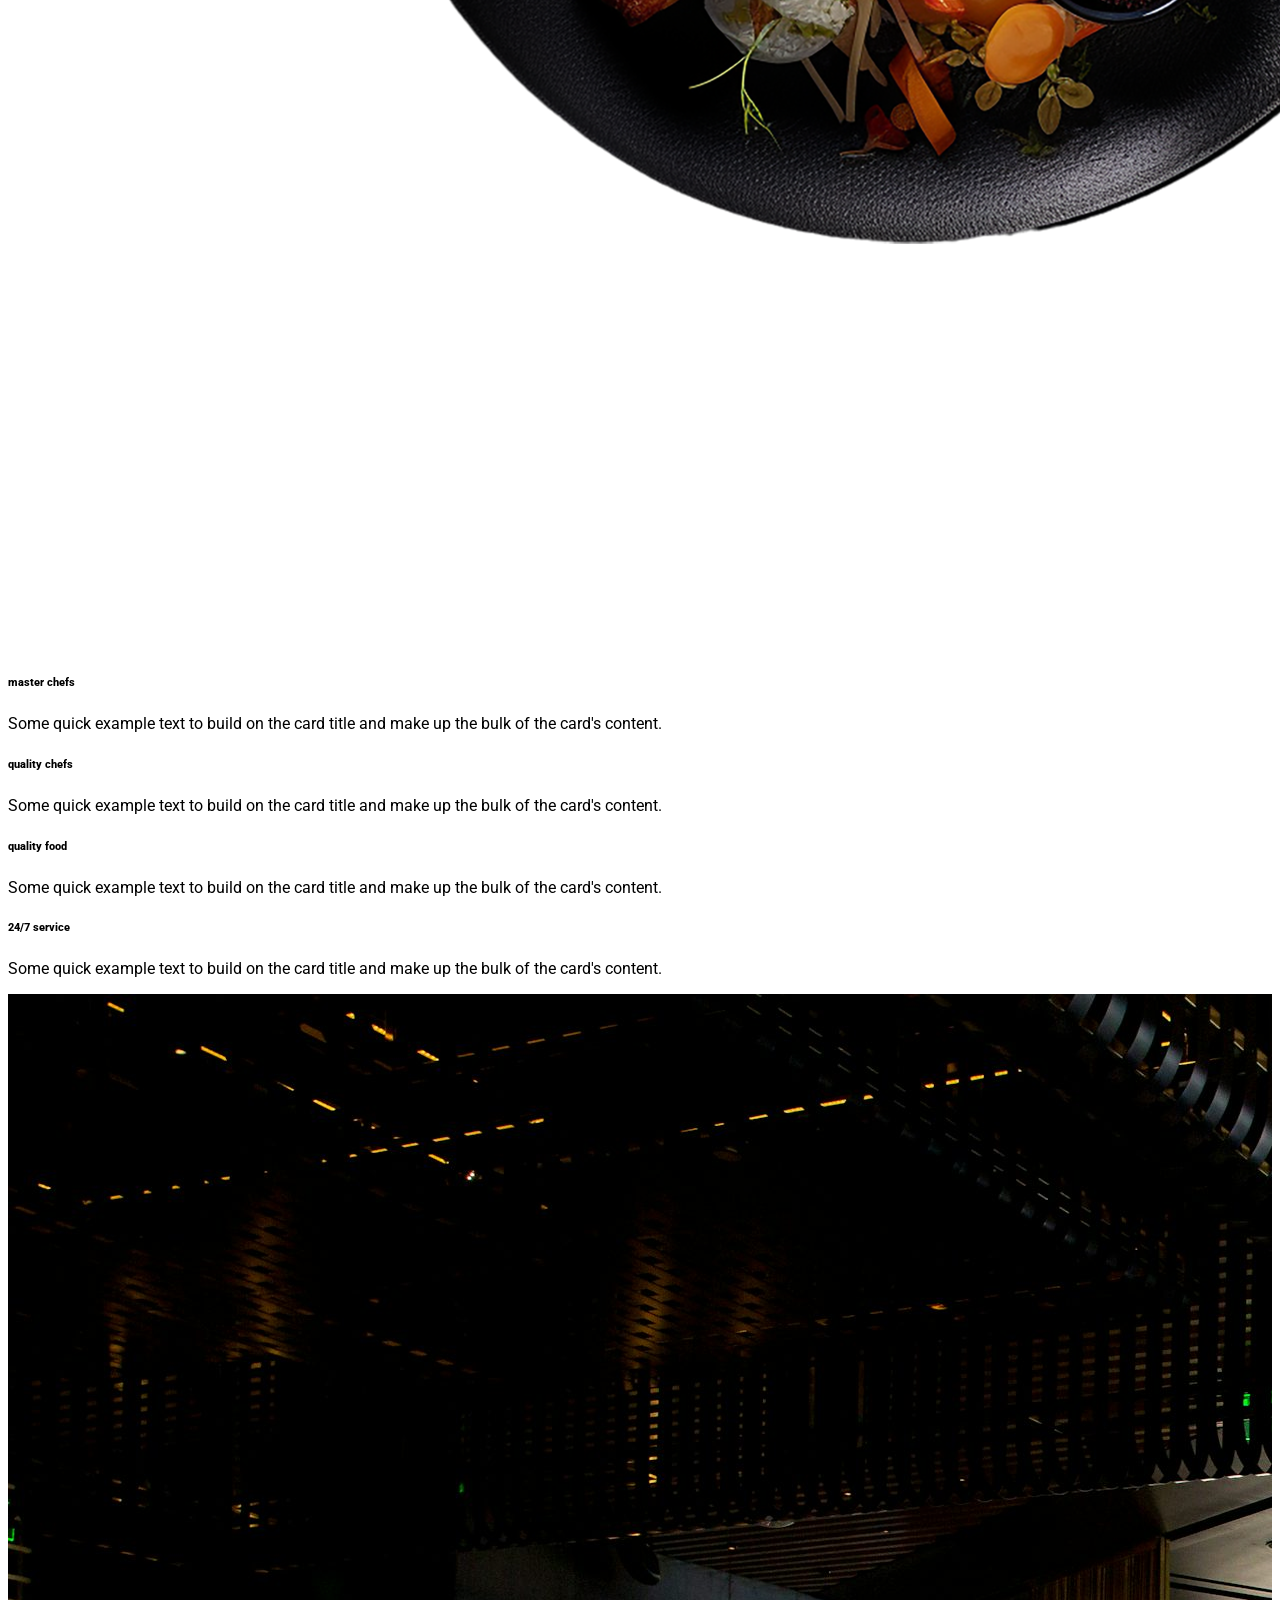
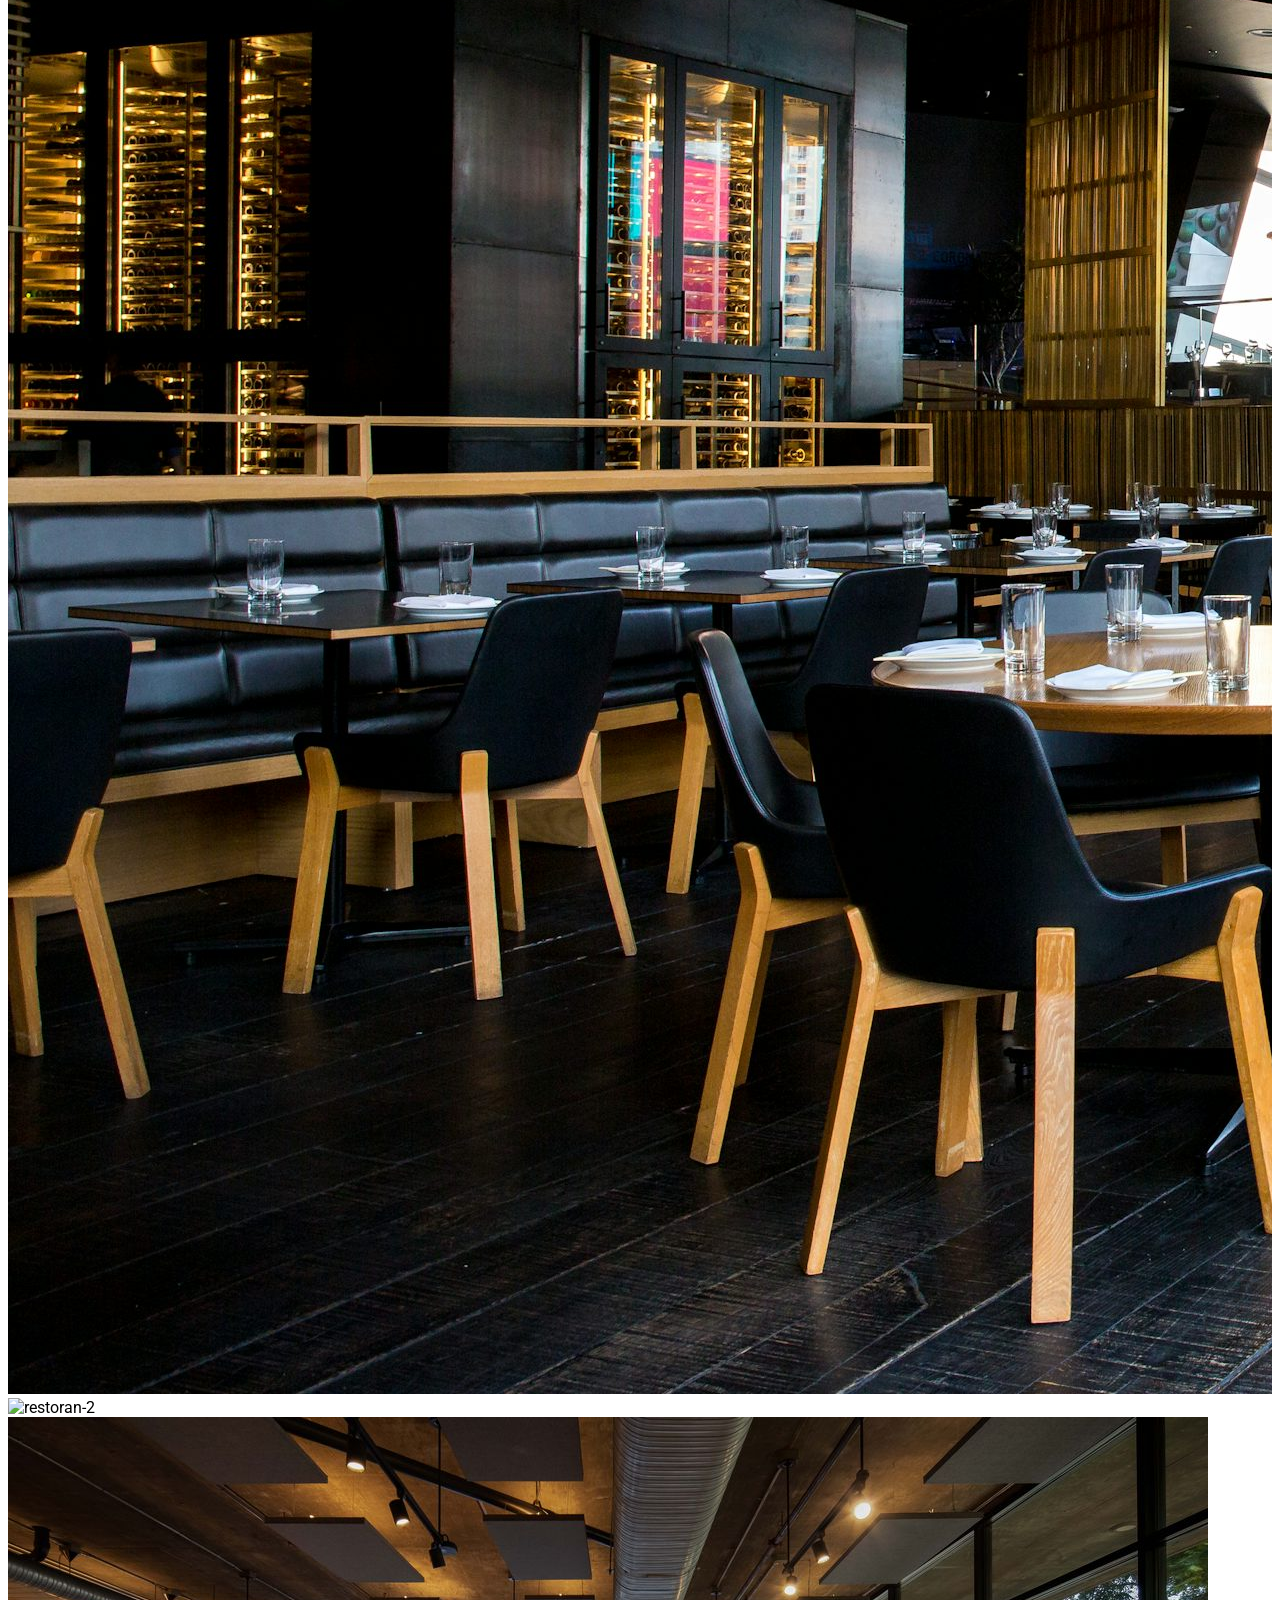
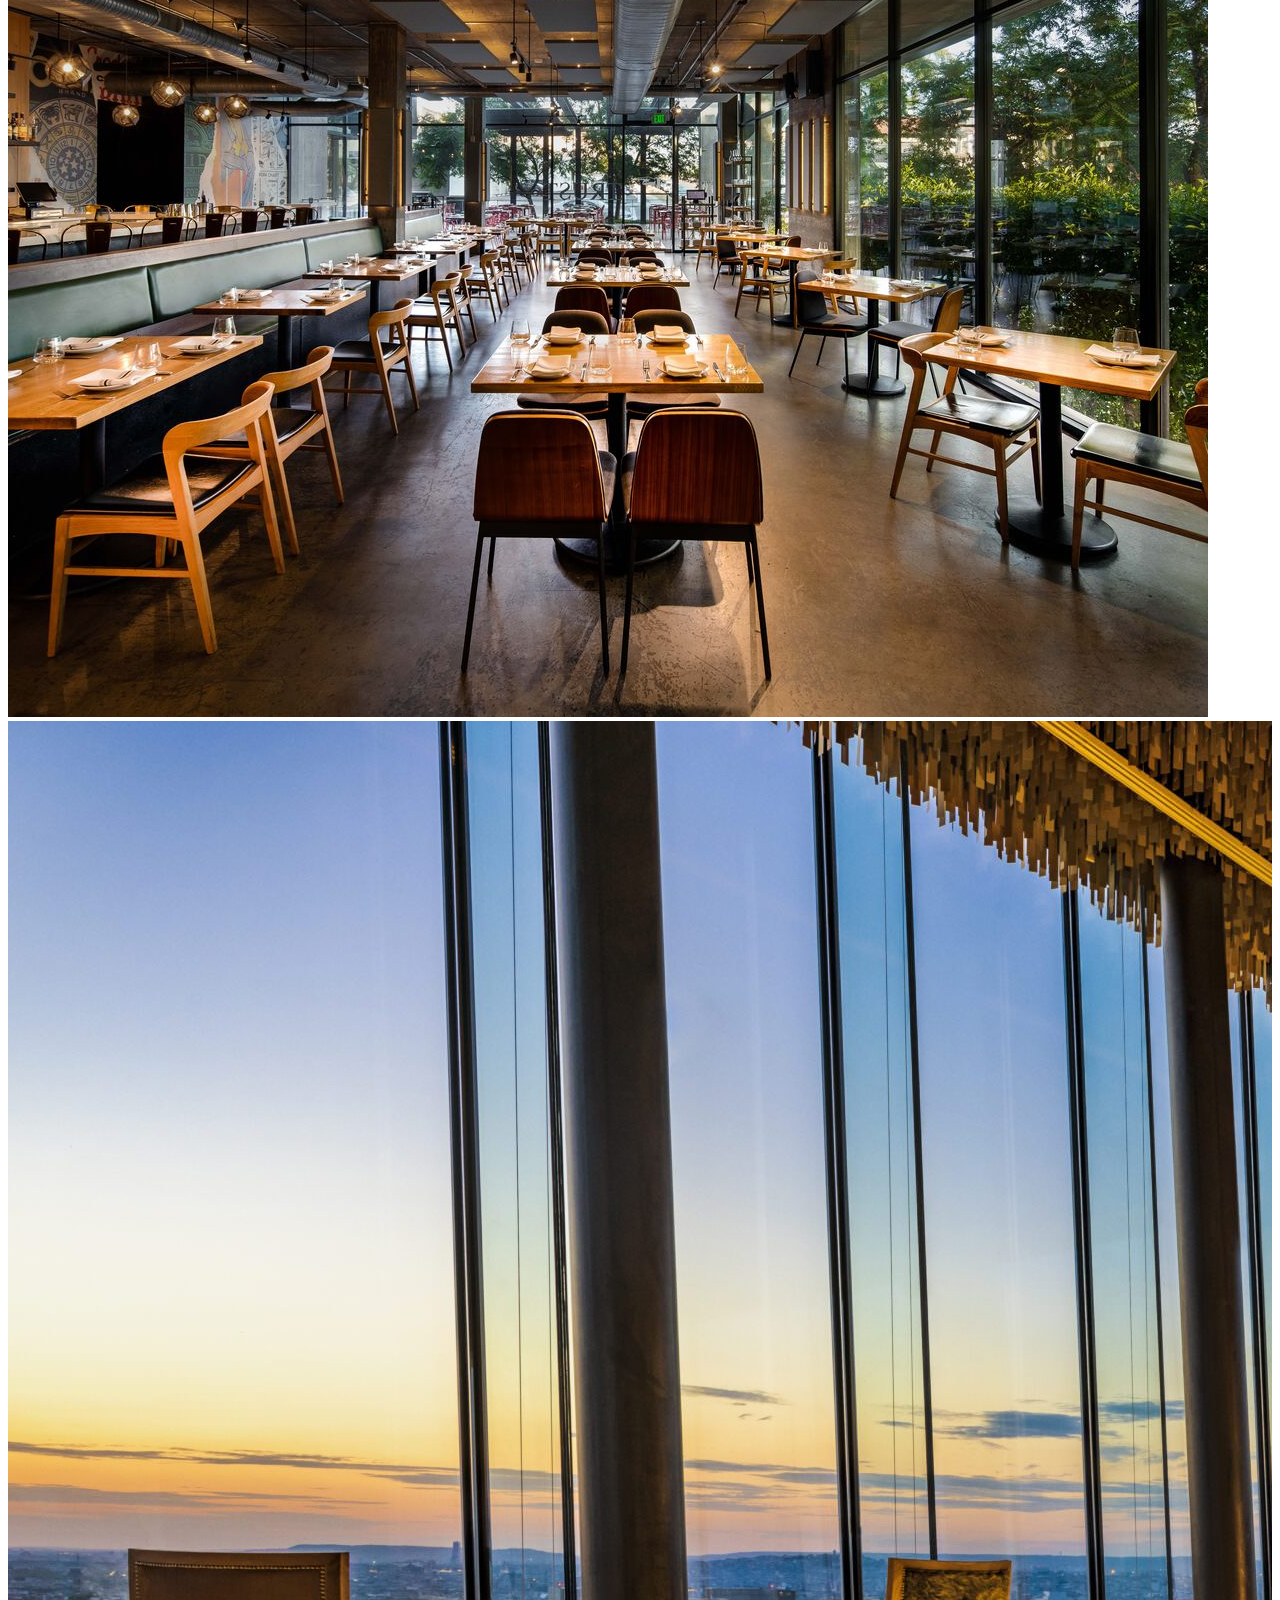
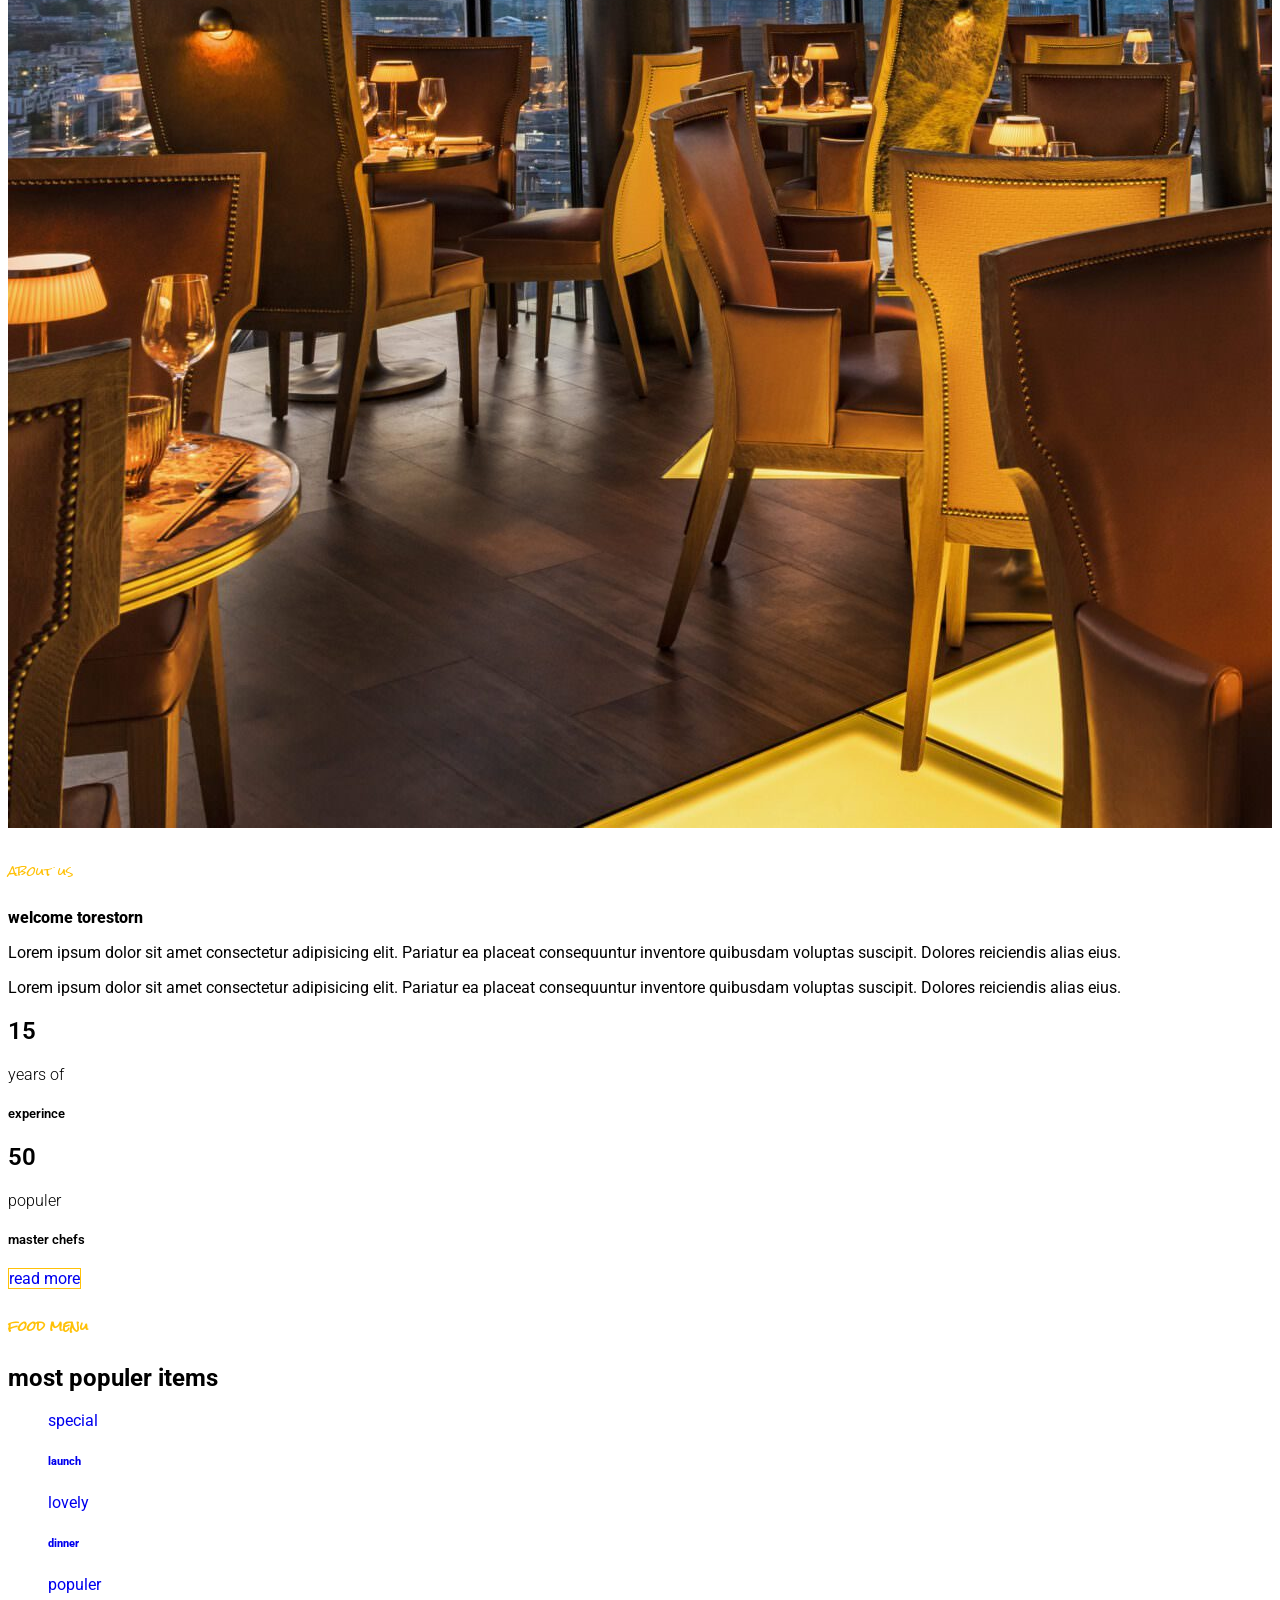
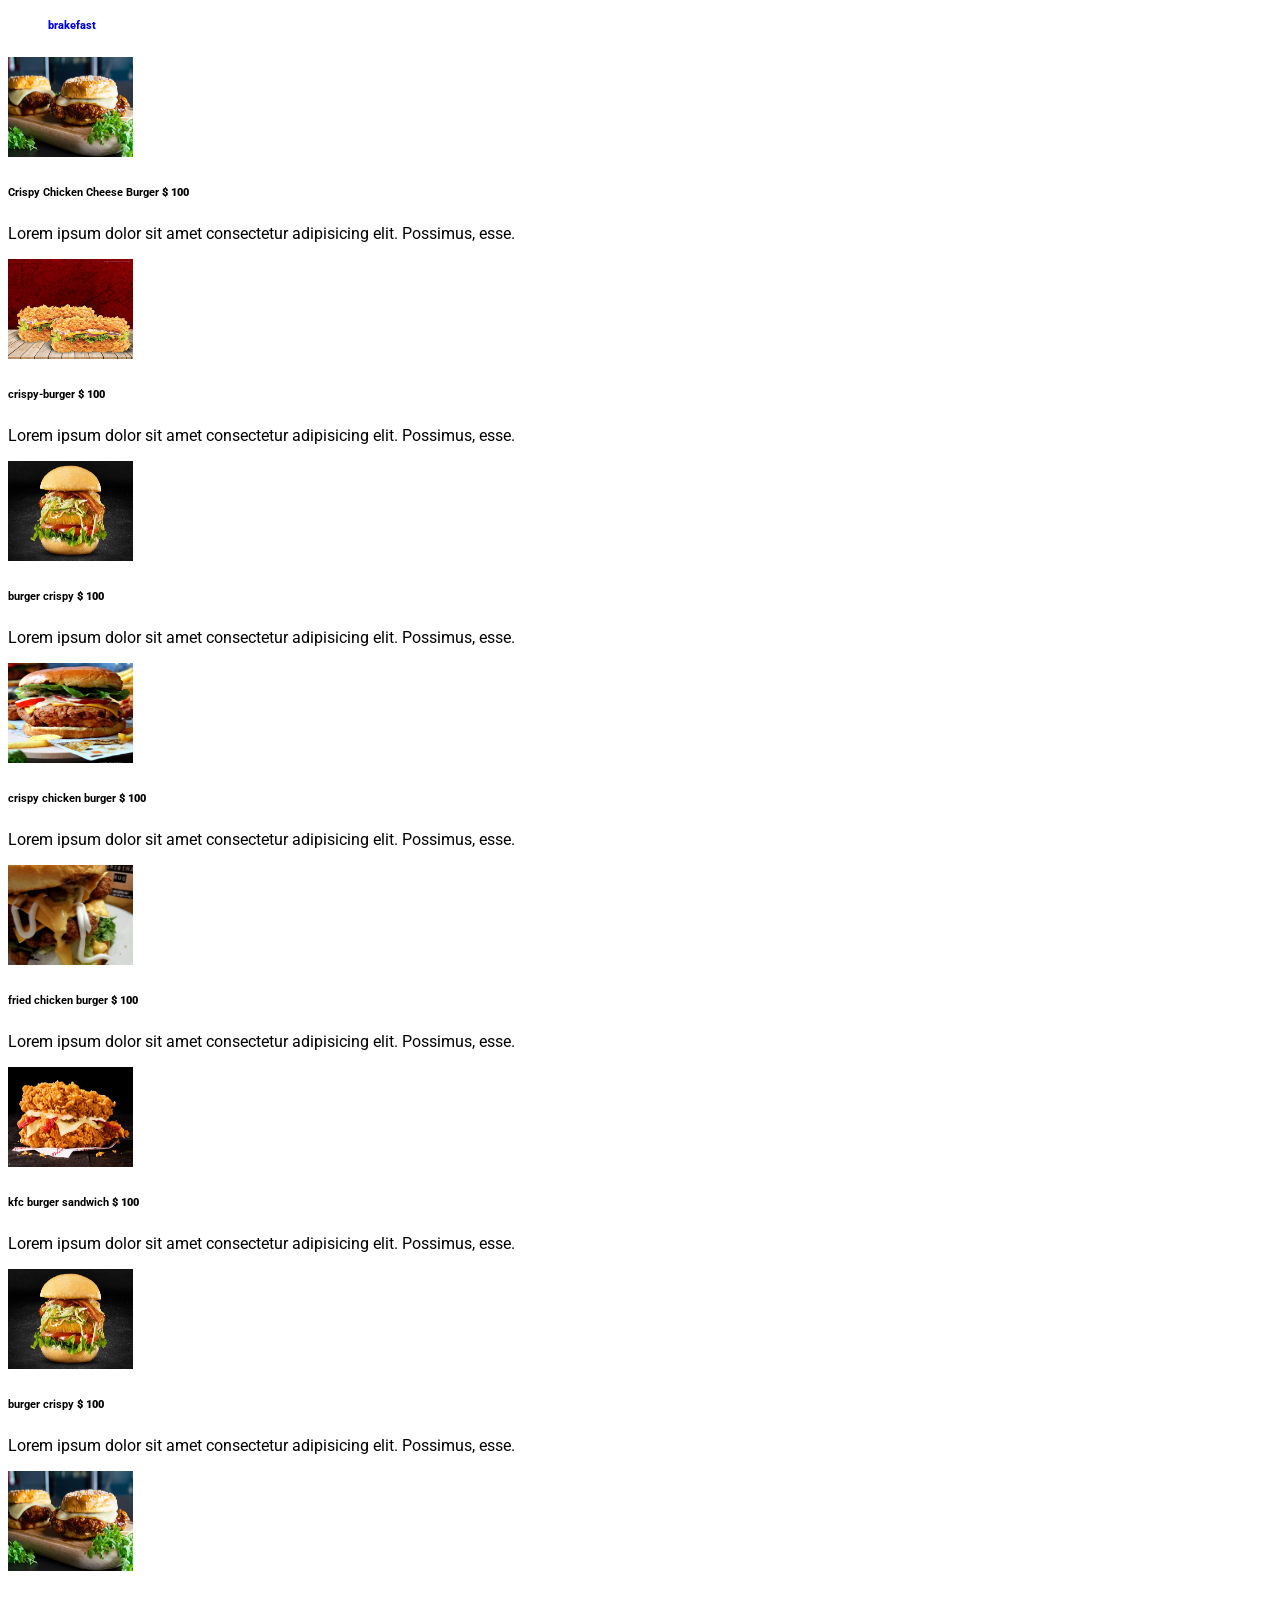
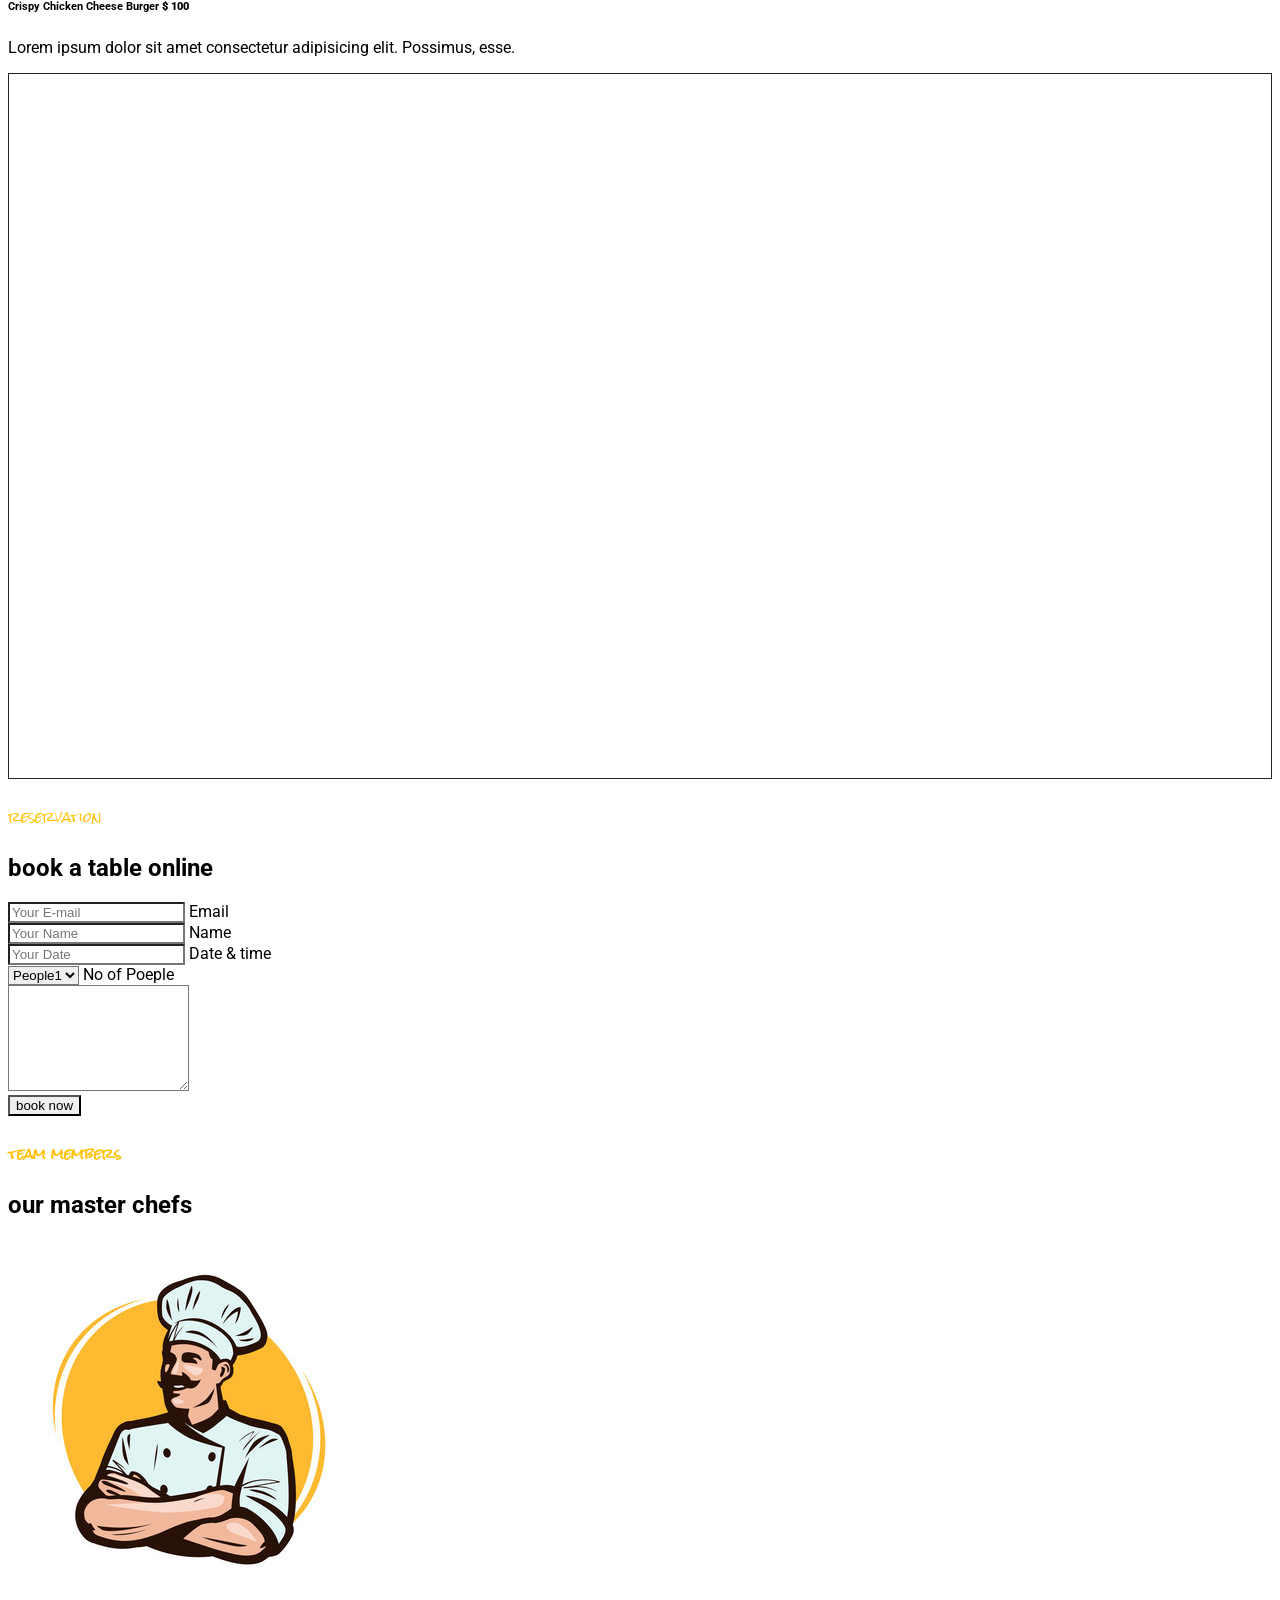
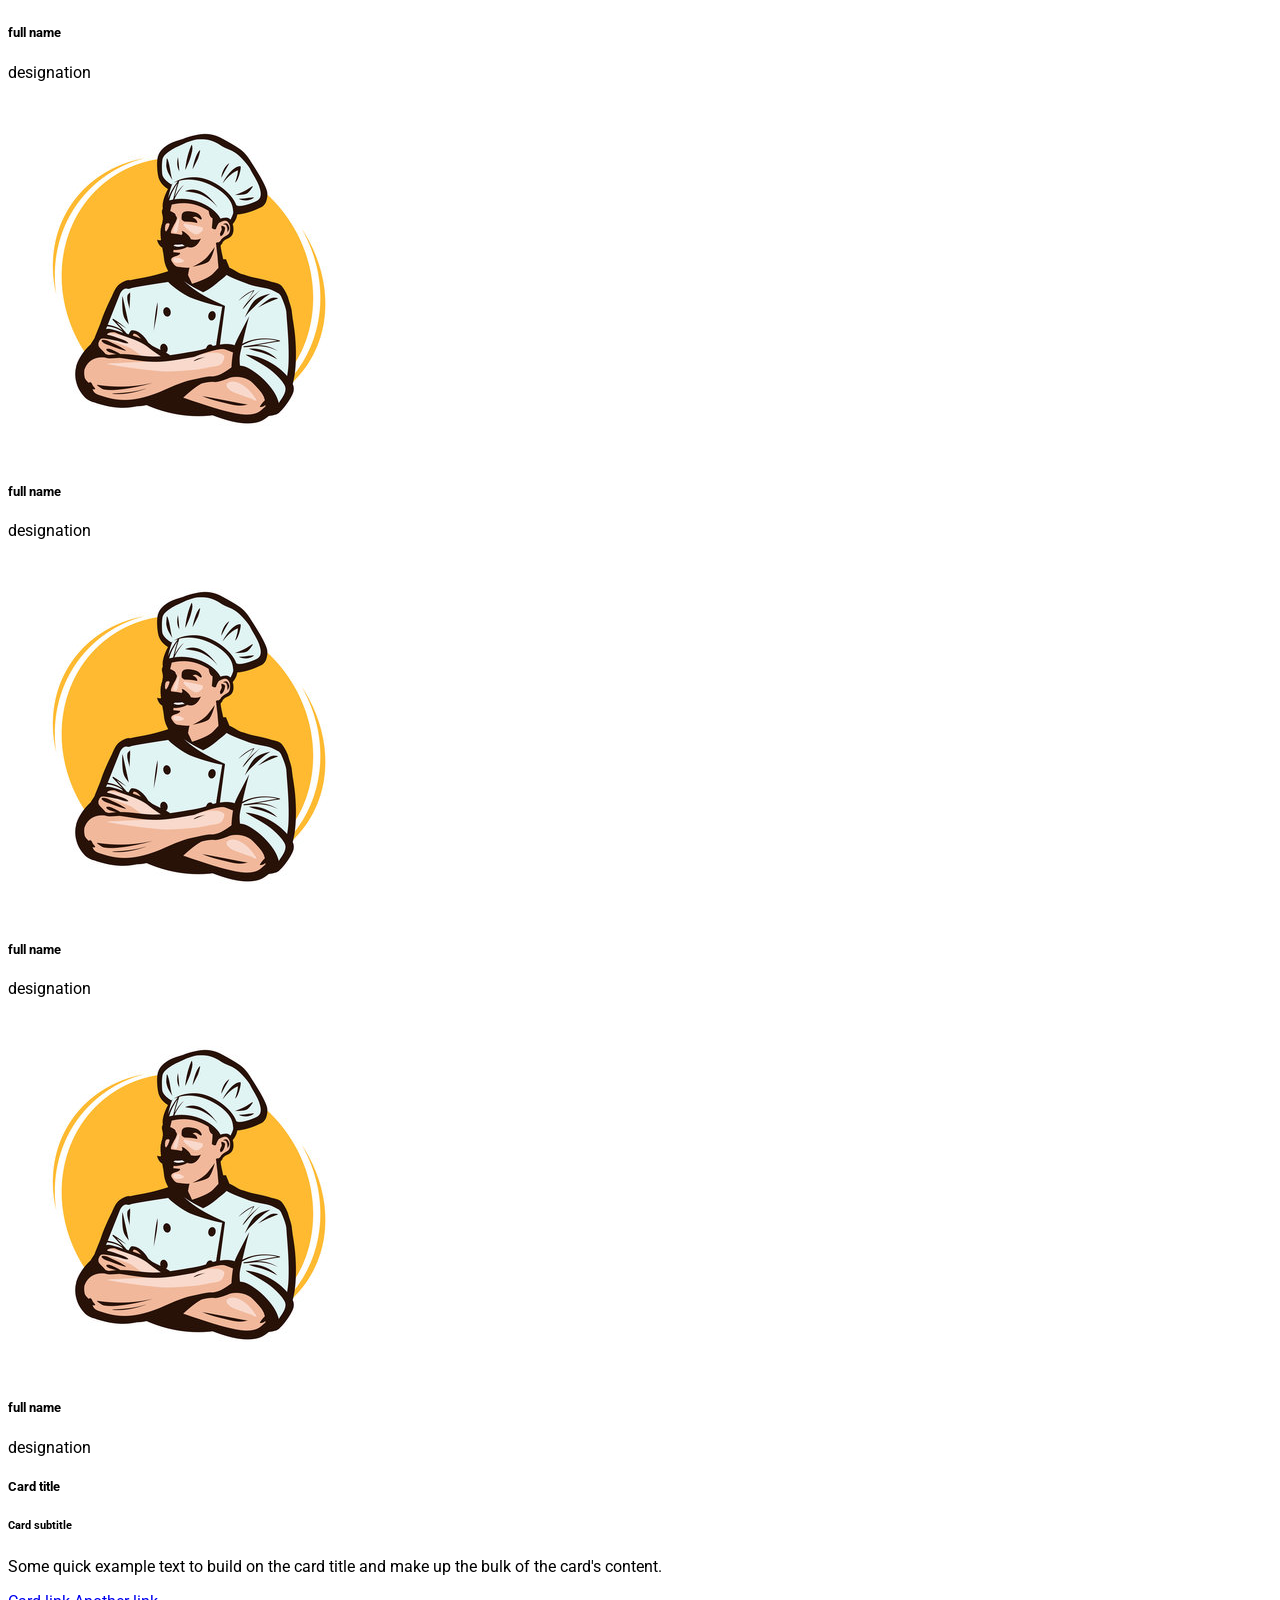
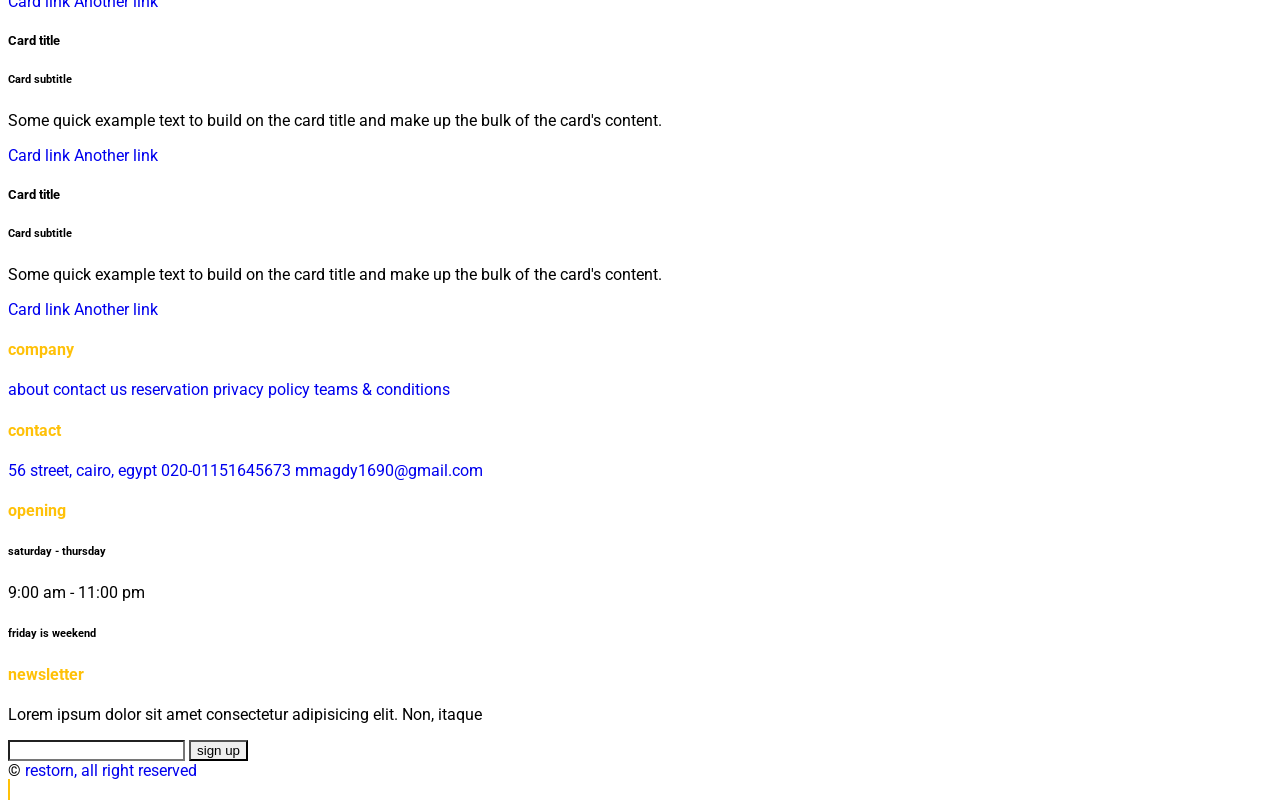
==== commit 067f7495: "commit v3" ====
--- a/restorn/index.html
+++ b/restorn/index.html
@@ -23,9 +23,9 @@
 <body>
     <main>
       <!-- start header -->
-      <header class="header" id="header">
+      <header class="header bg-dark pt-3" id="header">
         <!-- start nav -->
-        <nav class="navbar navbar-expand-lg navbar-dark bg-dark px-4 px-lg-3">
+        <nav class="navbar navbar-expand-lg navbar-dark px-4 px-lg-3">
           <div class="container">
             <a class="navbar-brand p-0" href="#header">
               <h1 class="text-primary m-0"><!-- logo -->
@@ -33,27 +33,29 @@
                 <span class="text-capitalize logo-font light-color px-3">restorn</span>
               </h1>
             </a>
-            <button class="navbar-toggler" type="submit"><!-- bar for collapse -->
+            <button class="navbar-toggler" type="button" data-bs-toggle="collapse" data-bs-target="#navbarSupportedContent" aria-controls="navbarSupportedContent" aria-expanded="false" aria-label="Toggle navigation">
               <span class="fa fa-bars"></span>
             </button>
-            <div class="collapse navbar-collapse" id="navbarCollapse"><!-- links -->
-              <div class="navbar-nav ms-auto py-0 pe-4">
-                <a href="#" class="nav-item nav-link active text-capitalize">home</a>
-                <a href="#" class="nav-item nav-link text-capitalize">about</a>
-                <a href="#" class="nav-item nav-link text-capitalize">service</a>
-                <a href="#" class="nav-item nav-link text-capitalize">menu</a>
-                <a href="#" class="nav-item nav-link text-capitalize">pages</a>
-                <a href="#" class="nav-item nav-link text-capitalize">contact</a>
-              </div>
-              <a href="#" class="btn btn-warning btn-shape-border py-2 px-4 text-capitalize">book a table</a>
-              
-            </div>
+            <div class="navbar-nav collapse navbar-collapse ms-lg-auto py-0 pe-4 d-lg-flex align-items-end flex-lg-row justify-content-lg-between" id="navbarSupportedContent">
+              <div class="nav-links m-lg-auto">
+                <a href="#header" class="nav-item nav-link active text-warning bold-800 text-capitalize d-lg-inline">home</a>
+                <a href="about.html" class="nav-item nav-link text-capitalize bold-500 d-lg-inline">about</a>
+                <a href="service.html" class="nav-item nav-link text-capitalize bold-500 d-lg-inline">service</a>
+                <a href="menu.html" class="nav-item nav-link text-capitalize bold-500 d-lg-inline">menu</a>
+                <a href="#" class="nav-item nav-link text-capitalize bold-500 d-lg-inline">pages</a>
+                <a href="contact.html" class="nav-item nav-link text-capitalize bold-500 d-lg-inline">contact</a>
+              </div>
+              <div class="book">
+                <a href="contact.html" class="btn btn-book btn-warning btn-shape-border py-2 px-4 text-capitalize">book a table</a>
+              </div>
+            </div>
+           
           </div>
         </nav>
         <!-- end nav -->
 
         <!-- start carousel -->
-        <div class="carousel bg-dark mb-5 py-5">
+        <div class="carousel mb-5 py-5">
           <div class="container">
             <div class="row align-items-center">
               <div class="content col-lg-6 text-center text-lg-start"><!-- content -->
@@ -63,7 +65,7 @@
                   delicious meal
                 </h1>
                 <p class="text-white animated mb-4 pb-2">Lorem ipsum dolor sit amet consectetur adipisicing elit. Labore atque molestiae consequatur. Corrupti sapiente incidunt sequi! Officiis alias aliquid voluptatum.</p>
-                <a href="#" class="btn btn-warning py-sm-3 px-sm-5 text-capitalize btn-shape-border">book a table</a>
+                <a href="#" class="btn btn-book btn-warning py-sm-3 px-sm-5 text-capitalize btn-shape-border">book a table</a>
               </div>
 
               <div class="image col-lg-6 text-center text-lg-end overflow-hidden"><!-- image animation -->
@@ -80,31 +82,30 @@
        <section class="service py-5" id="service">
         <div class="container">
           <div class="row g-4">
-
             <!-- service-card -->
-             <div class="service-card d-flex flex-column flex-lg-row gap-3">
-              <div class="card col-12 col-lg-3 border-0">
+             <div class="service-card d-flex flex-column flex-lg-row gap-2">
+              <div class="card col-12 col-lg-3 text-center py-5 px-2">
                 <span>
                   <i class="fa-solid fa-user-tie h1 light-color"></i>
                   <h6 class="text-capitalize bold-800">master chefs</h6>
                   <p class="card-text">Some quick example text to build on the card title and make up the bulk of the card's content.</p>
                 </span>
               </div>
-              <div class="card col-12 col-lg-3 border-0">
+              <div class="card col-12 col-lg-3 text-center py-5 px-2">
                 <span>
                   <i class="fa-solid fa-utensils h1 light-color"></i>
                   <h6 class="text-capitalize bold-800">quality chefs</h6>
                   <p class="card-text">Some quick example text to build on the card title and make up the bulk of the card's content.</p>
                 </span>
               </div>
-              <div class="card col-12 col-lg-3 border-0">
+              <div class="card col-12 col-lg-3 text-center py-5 px-2">
                 <span>
                   <i class="fa-solid fa-cart-plus h1 light-color"></i>
                   <h6 class="text-capitalize bold-800">quality food</h6>
                   <p class="card-text">Some quick example text to build on the card title and make up the bulk of the card's content.</p>
                 </span>
               </div>
-              <div class="card col-12 col-lg-3 border-0">
+              <div class="card col-12 col-lg-3 text-center py-5 px-2">
                 <span>
                   <i class="fa-solid fa-headset h1 light-color"></i>
                   <h6 class="text-capitalize bold-800">24/7 service</h6>
@@ -122,28 +123,27 @@
           <div class="row g-4 align-items-center">
               <!-- grid -->
               <div class="grid col-lg-6">
-                <div class="row g-3 align-items-end mb-3">
-                  <div class="col-6 text-start">
+                <div class="row-img row g-3 align-items-end mb-3">
+                  <div class="col-img col-6 text-start">
                     <img src="assets/images/restoran-1.jfif" alt="restoran-1" class="img-fluid w-100 rounded">
                   </div>
-                  <div class="col-6 text-start">
+                  <div class="col-img col-6 text-start">
                     <img src="assets/images/restoran-2.jpg" alt="restoran-2" class="img-fluid w-75 rounded">
                   </div>
                 </div>
-                <div class="row g-3 align-items-start">  
-                  <div class="col-6 text-end">
+                <div class="row-img row g-3 align-items-start">  
+                  <div class="col-img col-6 text-end">
                     <img src="assets/images/restoran-3.jpg" alt="restoran-3" class="img-fluid w-75 rounded">
                   </div>
-                  <div class="col-6 text-end">
+                  <div class="col-img col-6 text-end">
                     <img src="assets/images/restoran-4.jpg" alt="restoran-4" class="img-fluid w-100 rounded">
                   </div>
                 </div>
-
               </div>
 
               <!-- welcome to restorn -->
                <div class="welcome col-lg-6">
-                <h5 class="text-capitalize text-start bold-500 me-2 light-color">about us</h5>
+                <h5 class="text-capitalize text-start bold-500 me-2 light-color logo-font">about us</h5>
                 <span class="text-capitalize h1 mb-4 d-block bold-800">welcome to<i class="fa-solid fa-utensils light-color px-2"></i>restorn</span>
                 <p class="mb-4">Lorem ipsum dolor sit amet consectetur adipisicing elit. Pariatur ea placeat consequuntur inventore quibusdam voluptas suscipit. Dolores reiciendis alias eius.</p>
                 <p class="mb-4">Lorem ipsum dolor sit amet consectetur adipisicing elit. Pariatur ea placeat consequuntur inventore quibusdam voluptas suscipit. Dolores reiciendis alias eius.</p>
@@ -167,7 +167,7 @@
                     </div>
                   </div>
                   <div>
-                    <a href="#" class="btn btn-warning py-3 mt-4 text-capitalize btn-shape-border col-12 col-lg-3">read more</a>
+                    <a href="about.html" class="btn btn-book-reserve btn-warning py-3 mt-4 text-capitalize btn-shape-border col-12 col-lg-3">read more</a>
                   </div>
                 </div>
               </div>    
@@ -181,20 +181,153 @@
         <div class="container">
           <div class="row">
             <div class="title mb-5">
-              <h5 class="text-capitalize text-center light-color">food menu</h5>
+              <h5 class="text-capitalize text-center light-color logo-font">food menu</h5>
               <h2 class="text-capitalize text-center bold-700">most populer items</h2>
             </div>
             
             <!-- food-menu -->
              <div class="food-menu tab-class text-center fadeInUp" data-wow-delay="">
               <ul class="nav nav-pills d-inline-flex justify-content-center border-bottom mb-5">
-                <li class="nav-item">
+                <li class="nav-item"><!-- burger -->
                   <a href="#" class="d-flex align-items-center text-start mx-3 pb-3">
                     <i class="fa-solid fa-burger text-warning h1"></i>
+                    <div class="ps-3">
+                      <span class="text-capitalize text-dark">special</span>
+                      <h6 class="text-capitalize mb-0 text-dark bold-800">launch</h6>
+                    </div>
                   </a>
                 </li>
-                
+                <li class="nav-item px-2"><!-- utensils -->
+                  <a href="#" class="d-flex align-items-center text-start mx-3 pb-3">
+                    <i class="fa-solid fa-utensils text-warning h1"></i>
+                    <div class="ps-3">
+                      <span class="text-capitalize text-dark">lovely</span>
+                      <h6 class="text-capitalize mb-0 text-dark bold-800">dinner</h6>
+                    </div>
+                  </a>
+                </li>
+                <li class="nav-item"><!-- dinner -->
+                  <a href="#" class="d-flex align-items-center text-start mx-3 pb-3">
+                    <i class="fa-solid fa-coffee text-warning h1"></i>
+                    <div class="ps-3">
+                      <span class="text-capitalize text-dark">populer</span>
+                      <h6 class="text-capitalize mb-0 text-dark bold-800">brakefast</h6>
+                    </div>
+                  </a>
+                </li>
               </ul>
+              <div class="tab-content">
+                <div class="tab-pane fade show p-0 active">
+                  <div class="row g-4"><!-- row 1 -->
+                    <div class="col-lg-6">
+                      <div class="d-flex align-items-center">
+                        <img src="assets/images/Crispy Chicken Cheese Burger.jpg" alt="Crispy Chicken Cheese Burger" class="img-fluid flex-shrink-0">
+                        <div class="w-100 d-flex flex-column text-start ps-4">
+                          <h6 class="d-flex justify-content-between border-bottom pb-2">
+                            <span class="text-capitalize">Crispy Chicken Cheese Burger</span>
+                            <span class="text-capitalize text-warning bold-900">$ 100</span>
+                          </h6>
+                          <p class="fst-italic">Lorem ipsum dolor sit amet consectetur adipisicing elit. Possimus, esse.</p>
+                        </div>
+                      </div>
+                    </div>
+                    <div class="col-lg-6">
+                      <div class="d-flex align-items-center">
+                        <img src="assets/images/crispy-burger.jpg" alt="crispy-burger" class="img-fluid flex-shrink-0">
+                        <div class="w-100 d-flex flex-column text-start ps-4">
+                          <h6 class="d-flex justify-content-between border-bottom pb-2">
+                            <span class="text-capitalize">crispy-burger</span>
+                            <span class="text-capitalize text-warning bold-900">$ 100</span>
+                          </h6>
+                          <p class="fst-italic">Lorem ipsum dolor sit amet consectetur adipisicing elit. Possimus, esse.</p>
+                        </div>
+                      </div>
+                    </div>
+                  </div>
+
+                  <div class="row g-4 pt-3"><!-- row 2 -->
+                    <div class="col-lg-6">
+                      <div class="d-flex align-items-center">
+                        <img src="assets/images/burger crispy.jpg" alt="burger crispy" class="img-fluid flex-shrink-0">
+                        <div class="w-100 d-flex flex-column text-start ps-4">
+                          <h6 class="d-flex justify-content-between border-bottom pb-2">
+                            <span class="text-capitalize">burger crispy</span>
+                            <span class="text-capitalize text-warning bold-900">$ 100</span>
+                          </h6>
+                          <p class="fst-italic">Lorem ipsum dolor sit amet consectetur adipisicing elit. Possimus, esse.</p>
+                        </div>
+                      </div>
+                    </div>
+                    <div class="col-lg-6">
+                      <div class="d-flex align-items-center">
+                        <img src="assets/images/crispy-chicken-burger.jpg" alt="crispy chicken burger" class="img-fluid flex-shrink-0">
+                        <div class="w-100 d-flex flex-column text-start ps-4">
+                          <h6 class="d-flex justify-content-between border-bottom pb-2">
+                            <span class="text-capitalize">crispy chicken burger</span>
+                            <span class="text-capitalize text-warning bold-900">$ 100</span>
+                          </h6>
+                          <p class="fst-italic">Lorem ipsum dolor sit amet consectetur adipisicing elit. Possimus, esse.</p>
+                        </div>
+                      </div>
+                    </div>
+                  </div>
+
+                  <div class="row g-4 pt-3"><!-- row 3 -->
+                    <div class="col-lg-6">
+                      <div class="d-flex align-items-center">
+                        <img src="assets/images/fried-chicken-burger.jpg" alt="fried chicken burger" class="img-fluid flex-shrink-0">
+                        <div class="w-100 d-flex flex-column text-start ps-4">
+                          <h6 class="d-flex justify-content-between border-bottom pb-2">
+                            <span class="text-capitalize">fried chicken burger</span>
+                            <span class="text-capitalize text-warning bold-900">$ 100</span>
+                          </h6>
+                          <p class="fst-italic">Lorem ipsum dolor sit amet consectetur adipisicing elit. Possimus, esse.</p>
+                        </div>
+                      </div>
+                    </div>
+                    <div class="col-lg-6">
+                      <div class="d-flex align-items-center">
+                        <img src="assets/images/kfc-burger-sandwich.jpg" alt="kfc burger sandwich" class="img-fluid flex-shrink-0">
+                        <div class="w-100 d-flex flex-column text-start ps-4">
+                          <h6 class="d-flex justify-content-between border-bottom pb-2">
+                            <span class="text-capitalize">kfc burger sandwich</span>
+                            <span class="text-capitalize text-warning bold-900">$ 100</span>
+                          </h6>
+                          <p class="fst-italic">Lorem ipsum dolor sit amet consectetur adipisicing elit. Possimus, esse.</p>
+                        </div>
+                      </div>
+                    </div>
+                  </div>
+
+                  <div class="row g-4 pt-3"><!-- row 4 -->
+                    <div class="col-lg-6">
+                      <div class="d-flex align-items-center">
+                        <img src="assets/images/burger crispy.jpg" alt="burger crispy" class="img-fluid flex-shrink-0">
+                        <div class="w-100 d-flex flex-column text-start ps-4">
+                          <h6 class="d-flex justify-content-between border-bottom pb-2">
+                            <span class="text-capitalize">burger crispy</span>
+                            <span class="text-capitalize text-warning bold-900">$ 100</span>
+                          </h6>
+                          <p class="fst-italic">Lorem ipsum dolor sit amet consectetur adipisicing elit. Possimus, esse.</p>
+                        </div>
+                      </div>
+                    </div>
+                    <div class="col-lg-6">
+                      <div class="d-flex align-items-center">
+                        <img src="assets/images/Crispy Chicken Cheese Burger.jpg" alt="Crispy Chicken Cheese Burger" class="img-fluid flex-shrink-0">
+                        <div class="w-100 d-flex flex-column text-start ps-4">
+                          <h6 class="d-flex justify-content-between border-bottom pb-2">
+                            <span class="text-capitalize">Crispy Chicken Cheese Burger</span>
+                            <span class="text-capitalize text-warning bold-900">$ 100</span>
+                          </h6>
+                          <p class="fst-italic">Lorem ipsum dolor sit amet consectetur adipisicing elit. Possimus, esse.</p>
+                        </div>
+                      </div>
+                    </div>
+                  </div>
+                </div>
+              </div>
+
 
              </div>
           </div>
@@ -203,18 +336,54 @@
       <!-- end menu -->
 
       <!-- start book -->
-       <section class="book" id="book">
+       <section class="book py-5 fadeInUp" id="book">
         <div class="container">
           <div class="row">
-
             <!-- booking a table online -->
-            <div class="booking">
-              <div class="vidoe">
-
-              </div>
-
-              <div class="form">
-
+            <div class="col-lg-6 mb-2 mb-lg-0">
+              <div class="video">
+                  <span class="d-block">
+                    <iframe class="w-100 p-2
+                    " 
+                    src="https://www.youtube.com/embed/HFGtwV94kig?si=2dyjXr1htOtPCnIo" 
+                    title="YouTube video player" 
+                    frameborder="0" 
+                    allow="accelerometer; autoplay; clipboard-write; encrypted-media; gyroscope; picture-in-picture; web-share" referrerpolicy="strict-origin-when-cross-origin" allowfullscreen></iframe>
+                  </span>
+              </div>
+            </div>
+
+            <div class="col-lg-6 bg-dark align-items-center">
+              <div class="form p-5">
+                <h5 class="text-capitalize light-color bold-300 logo-font">reservation</h5>
+                <h1 class="text-capitalize text-white bold-700 my-3">book a table online</h1>
+                <div class="email form-floating mb-3">
+                  <input type="email" class="form-control btn-shape-border" id="floatingInput email" placeholder="Your E-mail">
+                  <label for="floatingInput">Email</label>
+                </div>
+                <div class="name form-floating mb-3">
+                  <input type="name" class="form-control btn-shape-border" id="floatingInput name" placeholder="Your Name">
+                  <label for="floatingPassword">Name</label>
+                </div>
+                <div class="date form-floating mb-3">
+                  <input type="datetime" class="form-control btn-shape-border" id="floatingInput date" placeholder="Your Date" data-targe="#date3" data-toggle="date">
+                  <label for="floatingPassword">Date & time</label>
+                </div>
+                <div class="poeple form-floating mb-3">
+                  <select class="form-select btn-shape-border" id="select1">
+                    <option value="1">People1</option>
+                    <option value="2">People2</option>
+                    <option value="3">People3</option>
+                  </select>
+                  <label for="select1">No of Poeple</label>
+                </div>
+                <div class="comment form-floating mb-3">
+                  <textarea class="form-control btn-shape-border" id="message" name="message" placeholder="Special">
+                  </textarea>
+                </div>
+                <div class="btn-book">
+                  <button class="btn btn-book btn-warning col-12 text-capitalize btn-shape-border py-2" type="submit">book now</button>
+                </div>
               </div>
             </div>
           </div>
@@ -223,56 +392,116 @@
       <!-- end book -->
 
       <!-- start team -->
-       <section class="team" id="team">
-        <div class="container">
-          <div class="row">
-
+       <section class="team py-5" id="team">
+        <div class="container">
+          <div class="row fadeInUp">
             <!-- our masters chefs -->
-            <div class="team-member d-flex flex-column flex-sm-row gap-3">
-              <div class="card" col-12 col-md-6 col-lg-3 border-0">
-                <div class="card-body">
-                  <h5 class="card-title">Card title</h5>
-                  <h6 class="card-subtitle mb-2 text-body-secondary">Card subtitle</h6>
-                  <p class="card-text">Some quick example text to build on the card title and make up the bulk of the card's content.</p>
-                  <a href="#" class="card-link">Card link</a>
-                  <a href="#" class="card-link">Another link</a>
-                </div>
-              </div>
-              <div class="card" col-12 col-md-6 col-lg-3 border-0>
-                <div class="card-body">
-                  <h5 class="card-title">Card title</h5>
-                  <h6 class="card-subtitle mb-2 text-body-secondary">Card subtitle</h6>
-                  <p class="card-text">Some quick example text to build on the card title and make up the bulk of the card's content.</p>
-                  <a href="#" class="card-link">Card link</a>
-                  <a href="#" class="card-link">Another link</a>
-                </div>
-              </div>
-              <div class="card" col-12 col-md-6 col-lg-3 border-0>
-                <div class="card-body">
-                  <h5 class="card-title">Card title</h5>
-                  <h6 class="card-subtitle mb-2 text-body-secondary">Card subtitle</h6>
-                  <p class="card-text">Some quick example text to build on the card title and make up the bulk of the card's content.</p>
-                  <a href="#" class="card-link">Card link</a>
-                  <a href="#" class="card-link">Another link</a>
-                </div>
-              </div>
-              <div class="card" col-12 col-md-6 col-lg-3 border-0>
-                <div class="card-body">
-                  <h5 class="card-title">Card title</h5>
-                  <h6 class="card-subtitle mb-2 text-body-secondary">Card subtitle</h6>
-                  <p class="card-text">Some quick example text to build on the card title and make up the bulk of the card's content.</p>
-                  <a href="#" class="card-link">Card link</a>
-                  <a href="#" class="card-link">Another link</a>
-                </div>
-              </div>
-            </div>
+            <div class="title mb-5">
+              <h5 class="text-capitalize text-center light-color logo-font">team members</h5>
+              <h2 class="text-capitalize text-center bold-700">our master chefs</h2>
+            </div>
+            <div class="team-member row">
+              <div class="card col-12 col-md-6 col-lg-3 border-0 fadeInUp">
+                <div class="team-item text-center rounded overflow-hidden">
+                  <div class="rounded-circle overflow-hidden m-4">
+                    <img src="assets/images/master-chiefs.jpg" alt="Master Chiefs" class="w-100 img-fluid">
+                  </div>
+                  <h5 class="text-capitalize mb-0">full name</h5>
+                  <p class="text-capitalize">designation</p>
+                  <div class="card-body d-flex justify-content-center mt-3">
+                    <a href="#" class="btn btn-square btn-warning mx-1"><!-- facebook -->
+                      <i class="fa-brands fa-square-facebook"></i>
+                    </a>
+                    <a href="#" class="btn btn-square btn-warning mx-1"><!-- twitter -->
+                      <i class="fa-brands fa-square-twitter"></i>
+                    </a>
+                    <a href="#" class="btn btn-square btn-warning mx-1"><!-- linkedin -->
+                      <i class="fa-brands fa-linkedin"></i>
+                    </a>
+                    <a href="#" class="btn btn-square btn-warning mx-1"><!-- instagram -->
+                      <i class="fa-brands fa-square-instagram"></i>
+                    </a>
+                  </div>
+                </div>
+                
+              </div>
+              <div class="card col-12 col-md-6 col-lg-3 border-0 fadeInUp">
+                <div class="team-item text-center rounded overflow-hidden">
+                  <div class="rounded-circle overflow-hidden m-4">
+                    <img src="assets/images/master-chiefs.jpg" alt="Master Chiefs" class="w-100 img-fluid">
+                  </div>
+                  <h5 class="text-capitalize mb-0">full name</h5>
+                  <p class="text-capitalize">designation</p>
+                  <div class="card-body d-flex justify-content-center mt-3">
+                    <a href="#" class="btn btn-square btn-warning mx-1"><!-- facebook -->
+                      <i class="fa-brands fa-square-facebook"></i>
+                    </a>
+                    <a href="#" class="btn btn-square btn-warning mx-1"><!-- twitter -->
+                      <i class="fa-brands fa-square-twitter"></i>
+                    </a>
+                    <a href="#" class="btn btn-square btn-warning mx-1"><!-- linkedin -->
+                      <i class="fa-brands fa-linkedin"></i>
+                    </a>
+                    <a href="#" class="btn btn-square btn-warning mx-1"><!-- instagram -->
+                      <i class="fa-brands fa-square-instagram"></i>
+                    </a>
+                  </div>
+                </div>
+              </div>
+              <div class="card col-12 col-md-6 col-lg-3 border-0 fadeInUp">
+                <div class="team-item text-center rounded overflow-hidden">
+                  <div class="rounded-circle overflow-hidden m-4">
+                    <img src="assets/images/master-chiefs.jpg" alt="Master Chiefs" class="w-100 img-fluid">
+                  </div>
+                  <h5 class="text-capitalize mb-0">full name</h5>
+                  <p class="text-capitalize">designation</p>
+                  <div class="card-body d-flex justify-content-center mt-3">
+                    <a href="#" class="btn btn-square btn-warning mx-1"><!-- facebook -->
+                      <i class="fa-brands fa-square-facebook"></i>
+                    </a>
+                    <a href="#" class="btn btn-square btn-warning mx-1"><!-- twitter -->
+                      <i class="fa-brands fa-square-twitter"></i>
+                    </a>
+                    <a href="#" class="btn btn-square btn-warning mx-1"><!-- linkedin -->
+                      <i class="fa-brands fa-linkedin"></i>
+                    </a>
+                    <a href="#" class="btn btn-square btn-warning mx-1"><!-- instagram -->
+                      <i class="fa-brands fa-square-instagram"></i>
+                    </a>
+                  </div>
+                </div>
+              </div>
+              <div class="card col-12 col-md-6 col-lg-3 border-0 fadeInUp">
+                <div class="team-item text-center rounded overflow-hidden">
+                  <div class="rounded-circle overflow-hidden m-4">
+                    <img src="assets/images/master-chiefs.jpg" alt="Master Chiefs" class="w-100 img-fluid">
+                  </div>
+                  <h5 class="text-capitalize mb-0">full name</h5>
+                  <p class="text-capitalize">designation</p>
+                  <div class="card-body d-flex justify-content-center mt-3">
+                    <a href="#" class="btn btn-square btn-warning mx-1"><!-- facebook -->
+                      <i class="fa-brands fa-square-facebook"></i>
+                    </a>
+                    <a href="#" class="btn btn-square btn-warning mx-1"><!-- twitter -->
+                      <i class="fa-brands fa-square-twitter"></i>
+                    </a>
+                    <a href="#" class="btn btn-square btn-warning mx-1"><!-- linkedin -->
+                      <i class="fa-brands fa-linkedin"></i>
+                    </a>
+                    <a href="#" class="btn btn-square btn-warning mx-1"><!-- instagram -->
+                      <i class="fa-brands fa-square-instagram"></i>
+                    </a>
+                  </div>
+                </div>
+              </div>
+            </div> 
           </div>
         </div>
        </section>
       <!-- end team -->
 
       <!-- start clients -->
-       <section class="clients" id="clients">
+       <section class="clients py-5" id="clients">
         <div class="container">
           <div class="row">
             
@@ -312,31 +541,80 @@
       <!-- end clients -->
 
       <!-- start footer links -->
-       <section class="footer-links" id="footer-links">
-        <div class="container">
-          <div class="row">
-
-            <!-- links -->
-             <div class="links">
-              <div class="company"></div>
-              <div class="contact"></div>
-              <div class="opening"></div>
-              <div class="newletter"></div>
-             </div>
+       <section class="footer-links bg-dark text-light py-5" id="footer-links">
+        <div class="container">
+          <div class="row g-5">
+              <div class="company col-lg-3 col-md-6 d-flex flex-column align-items-start">
+                <h4 class="text-capitalize light-color text-start mb-4">company</h4>
+                <a href="#" class="btn btn-animation btn-link text-capitalize text-decoration-none text-light">about</a>
+                <a href="#" class="btn btn-animation btn-link text-capitalize text-decoration-none text-light">contact us</a>
+                <a href="#" class="btn btn-animation btn-link text-capitalize text-decoration-none text-light">reservation</a>
+                <a href="#" class="btn btn-animation btn-link text-capitalize text-decoration-none text-light">privacy policy</a>
+                <a href="#" class="btn btn-animation btn-link text-capitalize text-decoration-none text-light">teams & conditions</a>
+              </div>
+              <div class="contact col-lg-3 col-md-6">
+                <h4 class="text-capitalize light-color text-start mb-4">contact</h4>
+                <a href="#" class="btn btn-link btn-animation text-light text-decoration-none text-capitalize"><!-- address -->
+                  <i class="fa-solid fa-location-dot"></i>
+                  <span class="text-capitalize mb-2">56 street, cairo, egypt</span>
+                </a>
+                <a href="#" class="btn btn-link btn-animation text-light text-decoration-none text-capitalize"><!-- phone -->
+                  <i class="fa-solid fa-phone"></i>
+                  <span class="text-capitalize mb-2">020-01151645673</span>
+                </a>
+                <a href="#" class="btn btn-link btn-animation text-light text-decoration-none text-capitalize"><!-- email -->
+                  <i class="fa-solid fa-envelope"></i>
+                  <span class="text-capitalizemb-2">mmagdy1690@gmail.com</span>
+                </a>
+                <div class="d-flex pt-2 ms-2 text-light text-decoration-none">
+                  <a href="#" class="btn btn-outline-light btn-socail btn-facebook text-capitalize"><!-- facebook -->
+                    <i class="fa-brands fa-facebook"></i>
+                  </a>
+                  <a href="#" class="btn btn-outline-light btn-socail btn-twitter text-capitalize mx-2"><!-- twitter -->
+                    <i class="fa-brands fa-twitter"></i>
+                  </a>
+                  <a href="#" class="btn btn-outline-light btn-socail btn-youtube text-capitalize"><!-- youtube -->
+                    <i class="fa-brands fa-youtube"></i>
+                  </a>
+                  <a href="#" class="btn btn-outline-light btn-socail btn-linkedin text-capitalize mx-2"><!-- linkedin -->
+                    <i class="fa-brands fa-linkedin-in"></i>
+                  </a>
+                  <a href="#" class="btn btn-outline-light btn-socail btn-instgram text-capitalize"><!-- instgram -->
+                    <i class="fa-brands fa-instagram"></i>
+                  </a>
+                </div>
+              </div>
+              <div class="opening col-lg-3 col-md-6">
+                <h4 class="text-capitalize light-color text-start mb-4">opening</h4>
+                <h6 class="text-capitalize text-light">saturday - thursday</h6>
+                <p class="text-uppercase text-light">9:00 am - 11:00 pm</p>
+                <h6 class="text-capitalize text-light"> friday is weekend</h6>
+              </div>
+              <div class="newsletter col-lg-3 col-md-6">
+                <h4 class="text-capitalize light-color text-start mb-4">newsletter</h4>
+                <p class="text-capitalize text-light">Lorem ipsum dolor sit amet consectetur adipisicing elit. Non, itaque</p>
+                <div class="position-relative mx-auto">
+                  <input type="text" class="form-control border-warning w-100 py-3 px-4 btn-shape-border">
+                  <button class="btn btn-warning text-capitalize py-3 bold-500 position-absolute top-0 end-0 btn-shape-border">sign up</button>
+                </div>
+              </div>
           </div>
         </div>
        </section>
       <!-- end footer links -->
 
       <!-- start footer -->
-       <footer>
+       <footer class="bg-dark text-center">
         <div class="container">
           <div class="row">
 
-            <!-- box -->
-            <div class="box">
-              <div class="copyright"></div>
-              <div class="links"></div>
+            <!-- copyright -->
+            <div class="copyright text-warning col-md-6 col-lg-12">
+              &copy; <a href="#" class="border-bottom text-warning text-capitalize mb-3 mb-md-0">restorn, all right reserved</a>
+            </div>
+
+            <!-- links -->
+            <div class="links col-md-6">
             </div>
           </div>
         </div>
@@ -344,7 +622,11 @@
       <!-- end footer -->
 
       <!-- start arrow -->
-       <div class="arrow"></div>
+       <div class="arrow position-fixed end-0 bottom-0 btn-square my-3 mx-4">
+        <a href="#header" class="btn btn-arrow">
+          <i class="fa-solid fa-angles-up h3 pt-2"></i>
+        </a>
+       </div>
       <!-- end arrow -->
     </main>
     
--- a/restorn/css/index.css
+++ b/restorn/css/index.css
@@ -1,9 +1,14 @@
-/* public css */
+/* template css >> general formats */
+
+:root{
+    --light-color: #ffc108;
+    ---dark-color: #212529;
+    --white-color:#fff;
+}
+/* fonts */
 body{
     font-family: "Roboto", sans-serif;
 }
-
-/* fonts */
 .logo-font{
     font-family: "Rock Salt", cursive;
 }
@@ -34,19 +39,150 @@
 .bold-900{
     font-weight: 900;
 }
-
 /* colors */
 .light-color{
     color: #ffc108;
 }
+.dark-color{
+    color: #212529;
+}
+.bg-dark-color{
+    color: #212529;
+}
 .bg-light-color{
     color: #ffc108;
 }
-
-/* btn */
+/* buttons */
 .btn-shape-border{
     border-radius: 0;
 }
+.btn-book:hover{
+    background-color: transparent;
+    color: #ffc108;
+}
+.btn-book-reserve{
+    border: 1px solid var(--light-color);
+}
+.btn-book-reserve:hover{
+    background-color: var(---dark-color);
+    color: #ffc108;
+}
+/* a link */
 a{
+    text-decoration: none;
+}
+/* list */
+li{
+    list-style-type: none;
+}
 
+/* special css */
+/* header */
+header{
+    background:linear-gradient(rgba(15,23,43,0.9),(rgba(15,23,43,0.9),url(../assets/images/restoran-7.jpg)));
+    background-position: center center;
+    background-repeat: no-repeat;
+    background-size: cover;
+}
+/* header >> carousel >> image >> img */
+header .carousel .image img{
+    animation: imgRotate 50s linear infinite;
+}
+@keyframes imgRotate {
+    100%{
+        transform: rotate(360deg);
+    }
+}
+/* header >> nav >> nav-link */
+header nav .nav-link:hover{
+    color: #ffc108;
+}
+
+/* service */
+/* service >> card */
+.service .card{
+    border-radius: 0;
+    transition: 0.5s;
+}
+.service .card:hover{
+    background-color: var(--light-color);
+}
+/* service >> card >> span */
+.service .card span{
+    display: block;
+    transition: 0.5s;
+}
+.service .card svg{
+    transition: 0.5s;
+}
+.service .card span:hover{
+    transform: scale3d(1.1,1.1,1.1);
+}
+.service .card:hover span,
+.service .card:hover svg{
+    color: var(--white-color);
+}
+
+/* about */
+/* about >> grid >> img */
+.about .grid .col-img{
+    position: relative;
+    overflow: hidden;
+}
+.about .grid .col-img:hover::before{
+    position: absolute;
+    content: "";
+    background-color: rgba(255, 255, 255,0.2);
+    top: 0;
+    right: 0;
+    bottom: 0;
+    left: 0;
+}
+
+/* menu */
+/* menu >> tab-content >> img */
+.menu .tab-content img{
+    height: 100px;
+    width: 125px;
+}
+
+/* book */
+.book .video{
+    border: 1px solid var(---dark-color);
+}
+/* book >> video >> iframe */
+.book .video iframe{
+    height: 700px;
+}
+/* book >> form >> comment */
+.book .form .comment textarea{
+    height: 100px;
+}
+
+/* footer-links */
+/* footer-links >> btn-animation */
+.footer-links .btn-animation{
+    transform: scale3d(1,1,1);
+    transition: 0.5s;
+}
+.footer-links .btn-animation:hover{
+    transform: scale3d(1.1,1.1,1.1);
+}
+/* arrow */
+/* arrow > btn-arrow */
+.arrow .btn-arrow{
+    border: 1px solid var(--light-color);
+    background-color: var(--light-color);
+    transition: 0.5s;
+}
+.arrow .btn-arrow:hover{
+    background-color: transparent;
+}
+/* arrow >> svg */
+.arrow .btn-arrow svg{
+    color: var(---dark-color);
+    transition: 0.5s;
+}
+.arrow .btn-arrow:hover svg{
+    color: var(--light-color);
 }
